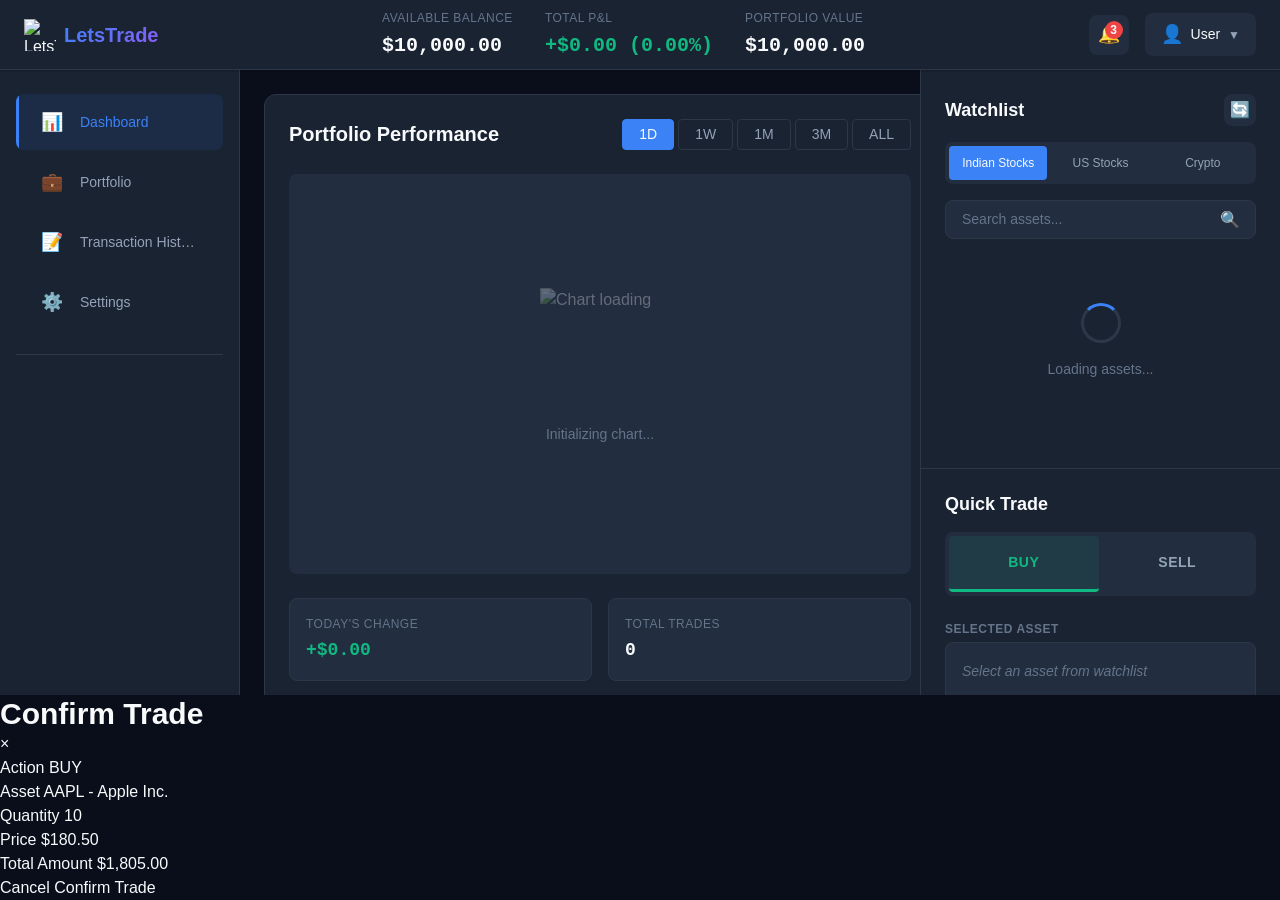
==== dashboard.html @ b72acf9b "Added initail files and their CSS" ====
<!DOCTYPE html>
<html lang="en">
<head>
    <meta charset="UTF-8">
    <meta name="viewport" content="width=device-width, initial-scale=1.0">
    <meta name="description" content="LetsTrade Dashboard - Manage your virtual portfolio, trade stocks and crypto, track real-time P&L">
    <meta name="author" content="LetsTrade Team">
    
    <title>Dashboard | LetsTrade - Paper Trading Simulator</title>
    
    <!-- CSS Stylesheets -->
    <link rel="stylesheet" href="css/reset.css">
    <link rel="stylesheet" href="css/variables.css">
    <link rel="stylesheet" href="css/global.css">
    <link rel="stylesheet" href="css/dashboard.css">
    <link rel="stylesheet" href="css/sidebar.css">
    <link rel="stylesheet" href="css/portfolio.css">
    <link rel="stylesheet" href="css/trading-panel.css">
    <link rel="stylesheet" href="css/charts.css">
    <link rel="stylesheet" href="css/asset-list.css">
    <link rel="stylesheet" href="css/modal.css">
    
    <!-- Favicon -->
    <link rel="icon" type="image/svg+xml" href="assets/images/logo.svg">
</head>
<body class="dashboard-page">

    <!-- Top Header -->
    <header class="dashboard-header">
        <div class="dashboard-header__container">
            <!-- Logo -->
            <div class="dashboard-header__logo">
                <img src="assets/images/logo.svg" alt="LetsTrade Logo" class="dashboard-header__logo-img">
                <span class="dashboard-header__logo-text">LetsTrade</span>
            </div>

            <!-- Balance & P&L Section -->
            <div class="dashboard-header__metrics">
                <div class="balance-display">
                    <span class="balance-display__label">Available Balance</span>
                    <span class="balance-display__value" id="available-balance" data-currency="USD">$10,000.00</span>
                </div>

                <div class="pnl-display">
                    <span class="pnl-display__label">Total P&L</span>
                    <span class="pnl-display__value pnl-display__value--positive" id="total-pnl" data-value="0">
                        +$0.00 (0.00%)
                    </span>
                </div>

                <div class="portfolio-display">
                    <span class="portfolio-display__label">Portfolio Value</span>
                    <span class="portfolio-display__value" id="portfolio-value">$10,000.00</span>
                </div>
            </div>

            <!-- User Actions -->
            <div class="dashboard-header__actions">
                <button class="dashboard-header__notification" id="notification-btn" aria-label="Notifications">
                    <span class="dashboard-header__notification-icon">🔔</span>
                    <span class="dashboard-header__notification-badge">3</span>
                </button>
                
                <div class="user-menu">
                    <button class="user-menu__trigger" id="user-menu-trigger">
                        <span class="user-menu__avatar">👤</span>
                        <span class="user-menu__name" id="username-display">User</span>
                        <span class="user-menu__arrow">▼</span>
                    </button>
                    <div class="user-menu__dropdown" id="user-menu-dropdown">
                        <a href="#" class="user-menu__item">Profile</a>
                        <a href="#" class="user-menu__item">Settings</a>
                        <a href="#" class="user-menu__item user-menu__item--logout" id="logout-btn">Logout</a>
                    </div>
                </div>
            </div>
        </div>
    </header>

    <!-- Dashboard Content Wrapper -->
    <div class="dashboard">

        <!-- Left Sidebar Navigation -->
        <aside class="sidebar">
            <nav class="sidebar__nav">
                <ul class="sidebar__menu">
                    <li class="sidebar__item">
                        <a href="#dashboard" class="sidebar__link sidebar__link--active" data-view="dashboard">
                            <span class="sidebar__icon">📊</span>
                            <span class="sidebar__text">Dashboard</span>
                        </a>
                    </li>
                    <li class="sidebar__item">
                        <a href="#portfolio" class="sidebar__link" data-view="portfolio">
                            <span class="sidebar__icon">💼</span>
                            <span class="sidebar__text">Portfolio</span>
                        </a>
                    </li>
                    <li class="sidebar__item">
                        <a href="#transactions" class="sidebar__link" data-view="transactions">
                            <span class="sidebar__icon">📝</span>
                            <span class="sidebar__text">Transaction History</span>
                        </a>
                    </li>
                    <li class="sidebar__item">
                        <a href="#settings" class="sidebar__link" data-view="settings">
                            <span class="sidebar__icon">⚙️</span>
                            <span class="sidebar__text">Settings</span>
                        </a>
                    </li>
                </ul>

                <div class="sidebar__divider"></div>

                <!-- Market Status Indicator -->
                <div class="market-status">
                    <span class="market-status__label">Market</span>
                    <div class="market-status__indicator">
                        <span class="market-status__dot market-status__dot--active"></span>
                        <span class="market-status__text">Simulation Active</span>
                    </div>
                </div>
            </nav>
        </aside>

        <!-- Main Central Area (Analytics & Holdings) -->
        <main class="dashboard__main">

            <!-- Portfolio Performance Section -->
            <section class="analytics">
                <div class="analytics__header">
                    <h2 class="analytics__title">Portfolio Performance</h2>
                    <div class="analytics__controls">
                        <button class="analytics__timeframe analytics__timeframe--active" data-timeframe="1D">1D</button>
                        <button class="analytics__timeframe" data-timeframe="1W">1W</button>
                        <button class="analytics__timeframe" data-timeframe="1M">1M</button>
                        <button class="analytics__timeframe" data-timeframe="3M">3M</button>
                        <button class="analytics__timeframe" data-timeframe="ALL">ALL</button>
                    </div>
                </div>

                <!-- Chart Container -->
                <div class="chart-container">
                    <canvas id="portfolio-chart" class="chart-container__canvas"></canvas>
                    <div class="chart-container__placeholder" id="chart-placeholder">
                        <img src="assets/images/chart-placeholder.png" alt="Chart loading" class="chart-container__placeholder-img">
                        <p class="chart-container__placeholder-text">Initializing chart...</p>
                    </div>
                </div>

                <!-- Quick Stats -->
                <div class="quick-stats">
                    <div class="stat-card">
                        <span class="stat-card__label">Today's Change</span>
                        <span class="stat-card__value stat-card__value--positive" id="today-change">+$0.00</span>
                    </div>
                    <div class="stat-card">
                        <span class="stat-card__label">Total Trades</span>
                        <span class="stat-card__value" id="total-trades">0</span>
                    </div>
                    <div class="stat-card">
                        <span class="stat-card__label">Winning Trades</span>
                        <span class="stat-card__value stat-card__value--success" id="winning-trades">0</span>
                    </div>
                    <div class="stat-card">
                        <span class="stat-card__label">Best Performer</span>
                        <span class="stat-card__value" id="best-performer">N/A</span>
                    </div>
                </div>
            </section>

            <!-- Holdings Section -->
            <section class="holdings">
                <div class="holdings__header">
                    <h2 class="holdings__title">Current Holdings</h2>
                    <div class="holdings__actions">
                        <button class="holdings__filter" id="filter-all">All</button>
                        <button class="holdings__filter" id="filter-stocks">Stocks</button>
                        <button class="holdings__filter" id="filter-crypto">Crypto</button>
                    </div>
                </div>

                <!-- Holdings Table -->
                <div class="holdings-table-wrapper">
                    <table class="holdings-table">
                        <thead class="holdings-table__head">
                            <tr class="holdings-table__row">
                                <th class="holdings-table__header" data-sort="asset">Asset</th>
                                <th class="holdings-table__header" data-sort="quantity">Quantity</th>
                                <th class="holdings-table__header" data-sort="avgPrice">Avg. Price</th>
                                <th class="holdings-table__header" data-sort="currentPrice">Current Price</th>
                                <th class="holdings-table__header" data-sort="value">Market Value</th>
                                <th class="holdings-table__header" data-sort="pnl">P&L</th>
                                <th class="holdings-table__header">Actions</th>
                            </tr>
                        </thead>
                        <tbody class="holdings-table__body" id="holdings-table-body">
                            <!-- Empty State -->
                            <tr class="holdings-table__empty" id="holdings-empty-state">
                                <td colspan="7" class="holdings-table__empty-cell">
                                    <div class="empty-state">
                                        <span class="empty-state__icon">📦</span>
                                        <h3 class="empty-state__title">No Holdings Yet</h3>
                                        <p class="empty-state__description">
                                            Start trading by selecting an asset from the watchlist and placing your first order.
                                        </p>
                                    </div>
                                </td>
                            </tr>
                            <!-- Dynamic rows will be populated by JavaScript -->
                        </tbody>
                    </table>
                </div>
            </section>

            <!-- Asset Allocation Chart -->
            <section class="allocation">
                <div class="allocation__header">
                    <h2 class="allocation__title">Asset Allocation</h2>
                </div>
                <div class="allocation__chart-container">
                    <canvas id="allocation-chart" class="allocation__canvas"></canvas>
                    <div class="allocation__legend" id="allocation-legend">
                        <!-- Legend will be populated by JavaScript -->
                    </div>
                </div>
            </section>

        </main>

        <!-- Right Sidebar (Trading Panel & Watchlist) -->
        <aside class="trading-sidebar">

            <!-- Watchlist Section -->
            <section class="watchlist">
                <div class="watchlist__header">
                    <h2 class="watchlist__title">Watchlist</h2>
                    <button class="watchlist__refresh" id="refresh-prices" aria-label="Refresh prices">
                        <span class="watchlist__refresh-icon">🔄</span>
                    </button>
                </div>

                <!-- Market Category Tabs -->
                <div class="watchlist__tabs">
                    <button class="watchlist__tab watchlist__tab--active" data-market="indian-stocks">
                        Indian Stocks
                    </button>
                    <button class="watchlist__tab" data-market="us-stocks">
                        US Stocks
                    </button>
                    <button class="watchlist__tab" data-market="crypto">
                        Crypto
                    </button>
                </div>

                <!-- Search Bar -->
                <div class="watchlist__search">
                    <input 
                        type="text" 
                        class="watchlist__search-input" 
                        id="asset-search" 
                        placeholder="Search assets..."
                        autocomplete="off"
                    >
                    <span class="watchlist__search-icon">🔍</span>
                </div>

                <!-- Asset List -->
                <div class="asset-list" id="asset-list">
                    <!-- Loading State -->
                    <div class="asset-list__loading" id="asset-loading">
                        <div class="loading-spinner"></div>
                        <p class="asset-list__loading-text">Loading assets...</p>
                    </div>

                    <!-- Asset items will be dynamically populated -->
                    <div class="asset-list__container" id="asset-list-container">
                        <!-- Example structure (will be generated by JS):
                        <article class="asset-card" data-symbol="AAPL" data-price="180.50">
                            <div class="asset-card__info">
                                <h3 class="asset-card__symbol">AAPL</h3>
                                <p class="asset-card__name">Apple Inc.</p>
                            </div>
                            <div class="asset-card__price">
                                <span class="asset-card__value">$180.50</span>
                                <span class="asset-card__change asset-card__change--positive">+2.5%</span>
                            </div>
                            <button class="asset-card__action">Trade</button>
                        </article>
                        -->
                    </div>
                </div>
            </section>

            <!-- Trading Panel -->
            <section class="trading-panel">
                <div class="trading-panel__header">
                    <h2 class="trading-panel__title">Quick Trade</h2>
                </div>

                <!-- Trade Type Selector -->
                <div class="trading-panel__tabs">
                    <button class="trading-panel__tab trading-panel__tab--active" data-action="buy">
                        Buy
                    </button>
                    <button class="trading-panel__tab" data-action="sell">
                        Sell
                    </button>
                </div>

                <!-- Trading Form -->
                <form class="trade-form" id="trade-form" novalidate>
                    
                    <!-- Selected Asset Display -->
                    <div class="trade-form__asset">
                        <label class="trade-form__label">Selected Asset</label>
                        <div class="selected-asset" id="selected-asset">
                            <span class="selected-asset__placeholder">Select an asset from watchlist</span>
                            <!-- Will be populated when asset is selected:
                            <div class="selected-asset__info">
                                <span class="selected-asset__symbol">AAPL</span>
                                <span class="selected-asset__name">Apple Inc.</span>
                                <span class="selected-asset__price">$180.50</span>
                            </div>
                            -->
                        </div>
                    </div>

                    <!-- Quantity Input -->
                    <div class="trade-form__group">
                        <label for="trade-quantity" class="trade-form__label">Quantity</label>
                        <div class="trade-form__input-group">
                            <button type="button" class="trade-form__btn-decrement" id="quantity-decrement">−</button>
                            <input 
                                type="number" 
                                id="trade-quantity" 
                                name="quantity"
                                class="trade-form__input" 
                                value="1"
                                min="0.001"
                                step="0.001"
                                required
                            >
                            <button type="button" class="trade-form__btn-increment" id="quantity-increment">+</button>
                        </div>
                        <span class="trade-form__error" id="quantity-error"></span>
                    </div>

                    <!-- Current Price Display -->
                    <div class="trade-form__info">
                        <span class="trade-form__info-label">Current Price</span>
                        <span class="trade-form__info-value" id="current-price-display">--</span>
                    </div>

                    <!-- Estimated Total Cost -->
                    <div class="trade-form__summary">
                        <div class="trade-form__summary-row">
                            <span class="trade-form__summary-label">Quantity</span>
                            <span class="trade-form__summary-value" id="summary-quantity">0</span>
                        </div>
                        <div class="trade-form__summary-row">
                            <span class="trade-form__summary-label">Price per Unit</span>
                            <span class="trade-form__summary-value" id="summary-price">$0.00</span>
                        </div>
                        <div class="trade-form__summary-divider"></div>
                        <div class="trade-form__summary-row trade-form__summary-row--total">
                            <span class="trade-form__summary-label">Estimated Total</span>
                            <span class="trade-form__summary-value trade-form__summary-value--highlight" id="estimated-total">$0.00</span>
                        </div>
                    </div>

                    <!-- Available Balance Info -->
                    <div class="trade-form__balance">
                        <span class="trade-form__balance-label">Available Balance</span>
                        <span class="trade-form__balance-value" id="trade-available-balance">$10,000.00</span>
                    </div>

                    <!-- Execute Button -->
                    <button type="submit" class="trade-form__submit trade-form__submit--buy" id="execute-trade-btn" disabled>
                        Execute Buy Order
                    </button>

                    <!-- Order Type Options (Future Enhancement) -->
                    <div class="trade-form__options">
                        <label class="trade-form__checkbox">
                            <input type="checkbox" name="marketOrder" class="trade-form__checkbox-input" checked disabled>
                            <span class="trade-form__checkbox-label">Market Order</span>
                        </label>
                    </div>

                </form>
            </section>

        </aside>

    </div>

    <!-- Trade Confirmation Modal -->
    <div class="modal" id="trade-confirmation-modal">
        <div class="modal__overlay" id="modal-overlay"></div>
        <div class="modal__container">
            <div class="modal__header">
                <h2 class="modal__title">Confirm Trade</h2>
                <button class="modal__close" id="modal-close" aria-label="Close modal">&times;</button>
            </div>
            <div class="modal__body">
                <div class="trade-confirmation">
                    <div class="trade-confirmation__row">
                        <span class="trade-confirmation__label">Action</span>
                        <span class="trade-confirmation__value trade-confirmation__value--action" id="confirm-action">BUY</span>
                    </div>
                    <div class="trade-confirmation__row">
                        <span class="trade-confirmation__label">Asset</span>
                        <span class="trade-confirmation__value" id="confirm-asset">AAPL - Apple Inc.</span>
                    </div>
                    <div class="trade-confirmation__row">
                        <span class="trade-confirmation__label">Quantity</span>
                        <span class="trade-confirmation__value" id="confirm-quantity">10</span>
                    </div>
                    <div class="trade-confirmation__row">
                        <span class="trade-confirmation__label">Price</span>
                        <span class="trade-confirmation__value" id="confirm-price">$180.50</span>
                    </div>
                    <div class="trade-confirmation__divider"></div>
                    <div class="trade-confirmation__row trade-confirmation__row--total">
                        <span class="trade-confirmation__label">Total Amount</span>
                        <span class="trade-confirmation__value trade-confirmation__value--highlight" id="confirm-total">$1,805.00</span>
                    </div>
                </div>
            </div>
            <div class="modal__footer">
                <button class="modal__btn modal__btn--secondary" id="cancel-trade">Cancel</button>
                <button class="modal__btn modal__btn--primary" id="confirm-trade">Confirm Trade</button>
            </div>
        </div>
    </div>

    <!-- Notification Toast Container -->
    <div class="notification-container" id="notification-container">
        <!-- Notifications will be dynamically inserted here -->
    </div>

    <!-- Chart.js Library -->
    <script src="https://cdn.jsdelivr.net/npm/chart.js@4.4.0/dist/chart.umd.min.js"></script>

    <!-- JavaScript Modules -->
    <script type="module" src="js/config.js"></script>
    <script type="module" src="js/main.js"></script>
    
    <!-- Data Layer -->
    <script type="module" src="js/data/indian-stocks.js"></script>
    <script type="module" src="js/data/us-stocks.js"></script>
    <script type="module" src="js/data/cryptocurrencies.js"></script>
    <script type="module" src="js/data/currency-rates.js"></script>
    
    <!-- Services -->
    <script type="module" src="js/services/market-simulator.js"></script>
    <script type="module" src="js/services/portfolio-service.js"></script>
    <script type="module" src="js/services/trade-executor.js"></script>
    <script type="module" src="js/services/pnl-calculator.js"></script>
    
    <!-- UI Components -->
    <script type="module" src="js/ui/dashboard-controller.js"></script>
    <script type="module" src="js/ui/asset-renderer.js"></script>
    <script type="module" src="js/ui/portfolio-display.js"></script>
    <script type="module" src="js/ui/trading-form.js"></script>
    <script type="module" src="js/ui/modal-handler.js"></script>
    <script type="module" src="js/ui/notification.js"></script>
    
    <!-- Charts -->
    <script type="module" src="js/charts/portfolio-chart.js"></script>
    <script type="module" src="js/charts/allocation-chart.js"></script>
    <script type="module" src="js/charts/price-chart.js"></script>
    
    <!-- Utils -->
    <script type="module" src="js/utils/formatters.js"></script>
    <script type="module" src="js/utils/validators.js"></script>
    <script type="module" src="js/utils/date-utils.js"></script>
    <script type="module" src="js/utils/storage.js"></script>
    
    <!-- Auth (for session check) -->
    <script type="module" src="js/auth/session.js"></script>

</body>
</html>
---- css/variables.css ----
/* ==========================================================================
   CSS Variables - Midnight Dark Mode Design System
   ========================================================================== */

:root {
    /* ===== Color System - Midnight Dark Mode ===== */
    
    /* Background Colors - Deep Dark Blues/Grays */
    --color-bg-primary: #0a0e1a;           /* Main background - Deep midnight blue */
    --color-bg-secondary: #111827;         /* Secondary background - Dark slate */
    --color-bg-tertiary: #1a202e;          /* Tertiary background - Lighter slate */
    
    /* Surface Colors - Cards & Containers */
    --color-surface-primary: #1a2332;      /* Primary surface - Elevated containers */
    --color-surface-secondary: #222d3f;    /* Secondary surface - Nested cards */
    --color-surface-hover: #2a3647;        /* Hover state for surfaces */
    --color-surface-active: #323e52;       /* Active/Selected state */
    
    /* Border & Divider Colors */
    --color-border-primary: #2d3748;       /* Primary borders */
    --color-border-secondary: #374151;     /* Secondary borders */
    --color-border-focus: #4a5568;         /* Focus state borders */
    --color-divider: rgba(71, 85, 105, 0.3); /* Subtle dividers */
    
    /* Text Colors - High Contrast */
    --color-text-primary: #f8fafc;         /* Primary text - Almost white */
    --color-text-secondary: #cbd5e1;       /* Secondary text - Light gray */
    --color-text-tertiary: #94a3b8;        /* Tertiary text - Medium gray */
    --color-text-muted: #64748b;           /* Muted text - Darker gray */
    --color-text-disabled: #475569;        /* Disabled text */
    
    /* Trading Semantic Colors */
    --color-profit-green: #10b981;         /* Profit/Positive - Emerald green */
    --color-profit-green-dark: #059669;    /* Dark profit green */
    --color-profit-green-light: #34d399;   /* Light profit green */
    --color-profit-bg: rgba(16, 185, 129, 0.1); /* Profit background tint */
    
    --color-loss-red: #ef4444;             /* Loss/Negative - Red */
    --color-loss-red-dark: #dc2626;        /* Dark loss red */
    --color-loss-red-light: #f87171;       /* Light loss red */
    --color-loss-bg: rgba(239, 68, 68, 0.1); /* Loss background tint */
    
    /* Primary Accent Colors */
    --color-primary: #3b82f6;              /* Primary brand color - Blue */
    --color-primary-dark: #2563eb;         /* Dark primary */
    --color-primary-light: #60a5fa;        /* Light primary */
    --color-primary-bg: rgba(59, 130, 246, 0.1); /* Primary background tint */
    
    /* Secondary Accent Colors */
    --color-secondary: #8b5cf6;            /* Secondary accent - Purple */
    --color-secondary-dark: #7c3aed;       /* Dark secondary */
    --color-secondary-light: #a78bfa;      /* Light secondary */
    
    /* Warning & Info Colors */
    --color-warning: #f59e0b;              /* Warning - Amber */
    --color-warning-dark: #d97706;         /* Dark warning */
    --color-warning-bg: rgba(245, 158, 11, 0.1); /* Warning background */
    
    --color-info: #06b6d4;                 /* Info - Cyan */
    --color-info-dark: #0891b2;            /* Dark info */
    --color-info-bg: rgba(6, 182, 212, 0.1); /* Info background */
    
    /* Success & Error for UI Feedback */
    --color-success: var(--color-profit-green);
    --color-error: var(--color-loss-red);
    
    /* Chart Colors */
    --color-chart-line: #3b82f6;           /* Primary chart line */
    --color-chart-grid: rgba(71, 85, 105, 0.2); /* Chart grid lines */
    --color-chart-axis: #64748b;           /* Chart axis labels */
    
    /* Overlay & Shadow Colors */
    --color-overlay: rgba(10, 14, 26, 0.8); /* Modal overlay */
    --color-shadow-sm: rgba(0, 0, 0, 0.2);  /* Small shadow */
    --color-shadow-md: rgba(0, 0, 0, 0.3);  /* Medium shadow */
    --color-shadow-lg: rgba(0, 0, 0, 0.5);  /* Large shadow */
    
    
    /* ===== Spacing System ===== */
    --space-xs: 0.25rem;      /* 4px */
    --space-sm: 0.5rem;       /* 8px */
    --space-md: 1rem;         /* 16px */
    --space-lg: 1.5rem;       /* 24px */
    --space-xl: 2rem;         /* 32px */
    --space-2xl: 3rem;        /* 48px */
    --space-3xl: 4rem;        /* 64px */
    --space-4xl: 6rem;        /* 96px */
    
    
    /* ===== Border Radius System ===== */
    --radius-sm: 0.25rem;     /* 4px - Small elements */
    --radius-md: 0.5rem;      /* 8px - Standard cards */
    --radius-lg: 0.75rem;     /* 12px - Large cards */
    --radius-xl: 1rem;        /* 16px - Extra large */
    --radius-full: 9999px;    /* Fully rounded */
    
    
    /* ===== Typography System ===== */
    
    /* Font Families */
    --font-primary: 'Inter', -apple-system, BlinkMacSystemFont, 'Segoe UI', 
                    'Roboto', 'Oxygen', 'Ubuntu', 'Cantarell', 'Fira Sans', 
                    'Droid Sans', 'Helvetica Neue', sans-serif;
    --font-mono: 'Fira Code', 'Consolas', 'Monaco', 'Courier New', monospace;
    
    /* Font Sizes */
    --font-size-xs: 0.75rem;      /* 12px */
    --font-size-sm: 0.875rem;     /* 14px */
    --font-size-base: 1rem;       /* 16px */
    --font-size-lg: 1.125rem;     /* 18px */
    --font-size-xl: 1.25rem;      /* 20px */
    --font-size-2xl: 1.5rem;      /* 24px */
    --font-size-3xl: 1.875rem;    /* 30px */
    --font-size-4xl: 2.25rem;     /* 36px */
    --font-size-5xl: 3rem;        /* 48px */
    
    /* Font Weights */
    --font-weight-normal: 400;
    --font-weight-medium: 500;
    --font-weight-semibold: 600;
    --font-weight-bold: 700;
    --font-weight-extrabold: 800;
    
    /* Line Heights */
    --line-height-tight: 1.25;
    --line-height-normal: 1.5;
    --line-height-relaxed: 1.75;
    --line-height-loose: 2;
    
    
    /* ===== Shadow System ===== */
    --shadow-sm: 0 1px 2px 0 var(--color-shadow-sm);
    --shadow-md: 0 4px 6px -1px var(--color-shadow-md), 
                 0 2px 4px -1px var(--color-shadow-sm);
    --shadow-lg: 0 10px 15px -3px var(--color-shadow-md), 
                 0 4px 6px -2px var(--color-shadow-sm);
    --shadow-xl: 0 20px 25px -5px var(--color-shadow-lg), 
                 0 10px 10px -5px var(--color-shadow-sm);
    
    
    /* ===== Transition System ===== */
    --transition-fast: 150ms ease-in-out;
    --transition-base: 200ms ease-in-out;
    --transition-slow: 300ms ease-in-out;
    
    
    /* ===== Z-Index Scale ===== */
    --z-dropdown: 1000;
    --z-sticky: 1020;
    --z-fixed: 1030;
    --z-modal-backdrop: 1040;
    --z-modal: 1050;
    --z-popover: 1060;
    --z-tooltip: 1070;
    
    
    /* ===== Layout Dimensions ===== */
    --header-height: 70px;
    --sidebar-width: 240px;
    --trading-sidebar-width: 360px;
    --container-max-width: 1400px;
    
    
    /* ===== Component-Specific Variables ===== */
    
    /* Buttons */
    --btn-height-sm: 32px;
    --btn-height-md: 40px;
    --btn-height-lg: 48px;
    --btn-padding-x: 1.5rem;
    --btn-padding-y: 0.625rem;
    
    /* Inputs */
    --input-height: 42px;
    --input-padding-x: 1rem;
    --input-padding-y: 0.625rem;
    --input-border-width: 1px;
    
    /* Cards */
    --card-padding: var(--space-lg);
    --card-border-width: 1px;
    
    /* Scrollbar */
    --scrollbar-width: 8px;
    --scrollbar-track: var(--color-bg-secondary);
    --scrollbar-thumb: var(--color-border-primary);
    --scrollbar-thumb-hover: var(--color-border-secondary);
}
---- css/global.css ----
/* ==========================================================================
   Global Styles - Base Application Styles
   ========================================================================== */

/* Apply global design system to body */
body {
    font-family: var(--font-primary);
    font-size: var(--font-size-base);
    font-weight: var(--font-weight-normal);
    line-height: var(--line-height-normal);
    color: var(--color-text-primary);
    background-color: var(--color-bg-primary);
    min-height: 100vh;
    overflow-x: hidden;
}

/* Typography Hierarchy */
h1, h2, h3, h4, h5, h6 {
    color: var(--color-text-primary);
    font-weight: var(--font-weight-semibold);
    line-height: var(--line-height-tight);
}

h1 {
    font-size: var(--font-size-4xl);
}

h2 {
    font-size: var(--font-size-3xl);
}

h3 {
    font-size: var(--font-size-2xl);
}

h4 {
    font-size: var(--font-size-xl);
}

h5 {
    font-size: var(--font-size-lg);
}

h6 {
    font-size: var(--font-size-base);
}

/* Paragraph styles */
p {
    color: var(--color-text-secondary);
    margin-bottom: var(--space-md);
}

/* Link styles */
a {
    color: var(--color-primary);
    transition: color var(--transition-fast);
}

a:hover {
    color: var(--color-primary-light);
}

a:active {
    color: var(--color-primary-dark);
}

/* Strong and emphasis */
strong {
    font-weight: var(--font-weight-bold);
    color: var(--color-text-primary);
}

em {
    font-style: italic;
}

/* Code and monospace */
code,
pre {
    font-family: var(--font-mono);
    font-size: var(--font-size-sm);
    background-color: var(--color-surface-primary);
    padding: var(--space-xs) var(--space-sm);
    border-radius: var(--radius-sm);
}

pre {
    padding: var(--space-md);
    overflow-x: auto;
}


/* ==========================================================================
   Custom Scrollbar Styling - Sleek Dark Trading Terminal
   ========================================================================== */

/* Webkit browsers (Chrome, Safari, Edge) */
::-webkit-scrollbar {
    width: var(--scrollbar-width);
    height: var(--scrollbar-width);
}

::-webkit-scrollbar-track {
    background: var(--scrollbar-track);
}

::-webkit-scrollbar-thumb {
    background: var(--scrollbar-thumb);
    border-radius: var(--radius-sm);
    transition: background var(--transition-fast);
}

::-webkit-scrollbar-thumb:hover {
    background: var(--scrollbar-thumb-hover);
}

::-webkit-scrollbar-thumb:active {
    background: var(--color-border-focus);
}

/* Firefox */
* {
    scrollbar-width: thin;
    scrollbar-color: var(--scrollbar-thumb) var(--scrollbar-track);
}


/* ==========================================================================
   Utility Classes
   ========================================================================== */

/* Text Color Utilities */
.text-positive,
.text-profit,
.text-green {
    color: var(--color-profit-green) !important;
}

.text-negative,
.text-loss,
.text-red {
    color: var(--color-loss-red) !important;
}

.text-primary {
    color: var(--color-text-primary) !important;
}

.text-secondary {
    color: var(--color-text-secondary) !important;
}

.text-tertiary {
    color: var(--color-text-tertiary) !important;
}

.text-muted {
    color: var(--color-text-muted) !important;
}

.text-accent {
    color: var(--color-primary) !important;
}

.text-warning {
    color: var(--color-warning) !important;
}

.text-info {
    color: var(--color-info) !important;
}

/* Background Color Utilities */
.bg-profit {
    background-color: var(--color-profit-bg) !important;
}

.bg-loss {
    background-color: var(--color-loss-bg) !important;
}

.bg-primary {
    background-color: var(--color-bg-primary) !important;
}

.bg-secondary {
    background-color: var(--color-bg-secondary) !important;
}

.bg-surface {
    background-color: var(--color-surface-primary) !important;
}

/* Text Alignment */
.text-left {
    text-align: left !important;
}

.text-center {
    text-align: center !important;
}

.text-right {
    text-align: right !important;
}

/* Font Weight Utilities */
.font-normal {
    font-weight: var(--font-weight-normal) !important;
}

.font-medium {
    font-weight: var(--font-weight-medium) !important;
}

.font-semibold {
    font-weight: var(--font-weight-semibold) !important;
}

.font-bold {
    font-weight: var(--font-weight-bold) !important;
}

/* Font Size Utilities */
.text-xs {
    font-size: var(--font-size-xs) !important;
}

.text-sm {
    font-size: var(--font-size-sm) !important;
}

.text-base {
    font-size: var(--font-size-base) !important;
}

.text-lg {
    font-size: var(--font-size-lg) !important;
}

.text-xl {
    font-size: var(--font-size-xl) !important;
}

.text-2xl {
    font-size: var(--font-size-2xl) !important;
}

/* Spacing Utilities */
.m-0 { margin: 0 !important; }
.mt-0 { margin-top: 0 !important; }
.mr-0 { margin-right: 0 !important; }
.mb-0 { margin-bottom: 0 !important; }
.ml-0 { margin-left: 0 !important; }

.m-1 { margin: var(--space-xs) !important; }
.mt-1 { margin-top: var(--space-xs) !important; }
.mr-1 { margin-right: var(--space-xs) !important; }
.mb-1 { margin-bottom: var(--space-xs) !important; }
.ml-1 { margin-left: var(--space-xs) !important; }

.m-2 { margin: var(--space-sm) !important; }
.mt-2 { margin-top: var(--space-sm) !important; }
.mr-2 { margin-right: var(--space-sm) !important; }
.mb-2 { margin-bottom: var(--space-sm) !important; }
.ml-2 { margin-left: var(--space-sm) !important; }

.m-3 { margin: var(--space-md) !important; }
.mt-3 { margin-top: var(--space-md) !important; }
.mr-3 { margin-right: var(--space-md) !important; }
.mb-3 { margin-bottom: var(--space-md) !important; }
.ml-3 { margin-left: var(--space-md) !important; }

.m-4 { margin: var(--space-lg) !important; }
.mt-4 { margin-top: var(--space-lg) !important; }
.mr-4 { margin-right: var(--space-lg) !important; }
.mb-4 { margin-bottom: var(--space-lg) !important; }
.ml-4 { margin-left: var(--space-lg) !important; }

.p-0 { padding: 0 !important; }
.pt-0 { padding-top: 0 !important; }
.pr-0 { padding-right: 0 !important; }
.pb-0 { padding-bottom: 0 !important; }
.pl-0 { padding-left: 0 !important; }

.p-1 { padding: var(--space-xs) !important; }
.pt-1 { padding-top: var(--space-xs) !important; }
.pr-1 { padding-right: var(--space-xs) !important; }
.pb-1 { padding-bottom: var(--space-xs) !important; }
.pl-1 { padding-left: var(--space-xs) !important; }

.p-2 { padding: var(--space-sm) !important; }
.pt-2 { padding-top: var(--space-sm) !important; }
.pr-2 { padding-right: var(--space-sm) !important; }
.pb-2 { padding-bottom: var(--space-sm) !important; }
.pl-2 { padding-left: var(--space-sm) !important; }

.p-3 { padding: var(--space-md) !important; }
.pt-3 { padding-top: var(--space-md) !important; }
.pr-3 { padding-right: var(--space-md) !important; }
.pb-3 { padding-bottom: var(--space-md) !important; }
.pl-3 { padding-left: var(--space-md) !important; }

.p-4 { padding: var(--space-lg) !important; }
.pt-4 { padding-top: var(--space-lg) !important; }
.pr-4 { padding-right: var(--space-lg) !important; }
.pb-4 { padding-bottom: var(--space-lg) !important; }
.pl-4 { padding-left: var(--space-lg) !important; }

/* Display Utilities */
.d-none {
    display: none !important;
}

.d-block {
    display: block !important;
}

.d-inline {
    display: inline !important;
}

.d-inline-block {
    display: inline-block !important;
}

.d-flex {
    display: flex !important;
}

.d-grid {
    display: grid !important;
}

/* Flexbox Utilities */
.flex-row {
    flex-direction: row !important;
}

.flex-column {
    flex-direction: column !important;
}

.justify-start {
    justify-content: flex-start !important;
}

.justify-center {
    justify-content: center !important;
}

.justify-end {
    justify-content: flex-end !important;
}

.justify-between {
    justify-content: space-between !important;
}

.align-start {
    align-items: flex-start !important;
}

.align-center {
    align-items: center !important;
}

.align-end {
    align-items: flex-end !important;
}

.flex-wrap {
    flex-wrap: wrap !important;
}

.flex-nowrap {
    flex-wrap: nowrap !important;
}

.gap-1 {
    gap: var(--space-xs) !important;
}

.gap-2 {
    gap: var(--space-sm) !important;
}

.gap-3 {
    gap: var(--space-md) !important;
}

.gap-4 {
    gap: var(--space-lg) !important;
}

/* Visibility Utilities */
.hidden {
    display: none !important;
}

.visible {
    visibility: visible !important;
}

.invisible {
    visibility: hidden !important;
}

.opacity-0 {
    opacity: 0 !important;
}

.opacity-50 {
    opacity: 0.5 !important;
}

.opacity-100 {
    opacity: 1 !important;
}

/* Border Utilities */
.border {
    border: 1px solid var(--color-border-primary) !important;
}

.border-top {
    border-top: 1px solid var(--color-border-primary) !important;
}

.border-bottom {
    border-bottom: 1px solid var(--color-border-primary) !important;
}

.border-left {
    border-left: 1px solid var(--color-border-primary) !important;
}

.border-right {
    border-right: 1px solid var(--color-border-primary) !important;
}

.rounded-sm {
    border-radius: var(--radius-sm) !important;
}

.rounded {
    border-radius: var(--radius-md) !important;
}

.rounded-lg {
    border-radius: var(--radius-lg) !important;
}

.rounded-full {
    border-radius: var(--radius-full) !important;
}

/* Shadow Utilities */
.shadow-sm {
    box-shadow: var(--shadow-sm) !important;
}

.shadow {
    box-shadow: var(--shadow-md) !important;
}

.shadow-lg {
    box-shadow: var(--shadow-lg) !important;
}

.shadow-xl {
    box-shadow: var(--shadow-xl) !important;
}

/* Overflow Utilities */
.overflow-hidden {
    overflow: hidden !important;
}

.overflow-auto {
    overflow: auto !important;
}

.overflow-scroll {
    overflow: scroll !important;
}

.overflow-x-auto {
    overflow-x: auto !important;
}

.overflow-y-auto {
    overflow-y: auto !important;
}

/* Cursor Utilities */
.cursor-pointer {
    cursor: pointer !important;
}

.cursor-not-allowed {
    cursor: not-allowed !important;
}

.cursor-default {
    cursor: default !important;
}

/* User Select Utilities */
.select-none {
    user-select: none !important;
}

.select-text {
    user-select: text !important;
}

.select-all {
    user-select: all !important;
}

/* Transition Utilities */
.transition-fast {
    transition: all var(--transition-fast) !important;
}

.transition {
    transition: all var(--transition-base) !important;
}

.transition-slow {
    transition: all var(--transition-slow) !important;
}

/* Width & Height Utilities */
.w-full {
    width: 100% !important;
}

.h-full {
    height: 100% !important;
}

.w-auto {
    width: auto !important;
}

.h-auto {
    height: auto !important;
}

/* Position Utilities */
.relative {
    position: relative !important;
}

.absolute {
    position: absolute !important;
}

.fixed {
    position: fixed !important;
}

.sticky {
    position: sticky !important;
}


/* ==========================================================================
   Loading Spinner
   ========================================================================== */

.loading-spinner {
    width: 40px;
    height: 40px;
    border: 3px solid var(--color-border-primary);
    border-top-color: var(--color-primary);
    border-radius: var(--radius-full);
    animation: spin 0.8s linear infinite;
}

@keyframes spin {
    to { transform: rotate(360deg); }
}


/* ==========================================================================
   Selection
   ========================================================================== */

::selection {
    background-color: var(--color-primary);
    color: var(--color-text-primary);
}

::-moz-selection {
    background-color: var(--color-primary);
    color: var(--color-text-primary);
}
---- css/dashboard.css ----
/* ==========================================================================
   Dashboard Layout - App Shell Structure
   ========================================================================== */

/* Dashboard Page Container */
.dashboard-page {
    display: flex;
    flex-direction: column;
    height: 100vh;
    overflow: hidden;
}


/* ==========================================================================
   Dashboard Header - Fixed Top Bar
   ========================================================================== */

.dashboard-header {
    position: fixed;
    top: 0;
    left: 0;
    right: 0;
    height: var(--header-height);
    background-color: var(--color-surface-primary);
    border-bottom: 1px solid var(--color-border-primary);
    z-index: var(--z-fixed);
    box-shadow: var(--shadow-sm);
}

.dashboard-header__container {
    display: flex;
    align-items: center;
    justify-content: space-between;
    height: 100%;
    padding: 0 var(--space-lg);
    gap: var(--space-xl);
}

/* Header Logo */
.dashboard-header__logo {
    display: flex;
    align-items: center;
    gap: var(--space-sm);
    flex-shrink: 0;
}

.dashboard-header__logo-img {
    width: 32px;
    height: 32px;
}

.dashboard-header__logo-text {
    font-size: var(--font-size-xl);
    font-weight: var(--font-weight-bold);
    color: var(--color-text-primary);
    background: linear-gradient(135deg, var(--color-primary), var(--color-secondary));
    -webkit-background-clip: text;
    -webkit-text-fill-color: transparent;
    background-clip: text;
}

/* Header Metrics (Balance & P&L) */
.dashboard-header__metrics {
    display: flex;
    align-items: center;
    gap: var(--space-xl);
    flex: 1;
    justify-content: center;
}

.balance-display,
.pnl-display,
.portfolio-display {
    display: flex;
    flex-direction: column;
    gap: var(--space-xs);
}

.balance-display__label,
.pnl-display__label,
.portfolio-display__label {
    font-size: var(--font-size-xs);
    font-weight: var(--font-weight-medium);
    color: var(--color-text-muted);
    text-transform: uppercase;
    letter-spacing: 0.5px;
}

.balance-display__value,
.portfolio-display__value {
    font-size: var(--font-size-xl);
    font-weight: var(--font-weight-bold);
    color: var(--color-text-primary);
    font-family: var(--font-mono);
}

.pnl-display__value {
    font-size: var(--font-size-xl);
    font-weight: var(--font-weight-bold);
    font-family: var(--font-mono);
}

.pnl-display__value--positive {
    color: var(--color-profit-green);
}

.pnl-display__value--negative {
    color: var(--color-loss-red);
}

/* Header Actions */
.dashboard-header__actions {
    display: flex;
    align-items: center;
    gap: var(--space-md);
    flex-shrink: 0;
}

.dashboard-header__notification {
    position: relative;
    display: flex;
    align-items: center;
    justify-content: center;
    width: 40px;
    height: 40px;
    border-radius: var(--radius-md);
    background-color: var(--color-surface-secondary);
    transition: background-color var(--transition-fast);
}

.dashboard-header__notification:hover {
    background-color: var(--color-surface-hover);
}

.dashboard-header__notification-icon {
    font-size: var(--font-size-lg);
}

.dashboard-header__notification-badge {
    position: absolute;
    top: 6px;
    right: 6px;
    display: flex;
    align-items: center;
    justify-content: center;
    min-width: 18px;
    height: 18px;
    padding: 0 4px;
    background-color: var(--color-loss-red);
    color: var(--color-text-primary);
    font-size: var(--font-size-xs);
    font-weight: var(--font-weight-bold);
    border-radius: var(--radius-full);
}

/* User Menu */
.user-menu {
    position: relative;
}

.user-menu__trigger {
    display: flex;
    align-items: center;
    gap: var(--space-sm);
    padding: var(--space-sm) var(--space-md);
    border-radius: var(--radius-md);
    background-color: var(--color-surface-secondary);
    transition: background-color var(--transition-fast);
}

.user-menu__trigger:hover {
    background-color: var(--color-surface-hover);
}

.user-menu__avatar {
    font-size: var(--font-size-lg);
}

.user-menu__name {
    font-size: var(--font-size-sm);
    font-weight: var(--font-weight-medium);
    color: var(--color-text-primary);
}

.user-menu__arrow {
    font-size: var(--font-size-xs);
    color: var(--color-text-tertiary);
    transition: transform var(--transition-fast);
}

.user-menu__trigger:hover .user-menu__arrow {
    transform: translateY(2px);
}

.user-menu__dropdown {
    position: absolute;
    top: calc(100% + var(--space-sm));
    right: 0;
    min-width: 180px;
    background-color: var(--color-surface-secondary);
    border: 1px solid var(--color-border-primary);
    border-radius: var(--radius-md);
    box-shadow: var(--shadow-lg);
    display: none;
    flex-direction: column;
    overflow: hidden;
    z-index: var(--z-dropdown);
}

.user-menu__dropdown.active {
    display: flex;
}

.user-menu__item {
    padding: var(--space-sm) var(--space-md);
    font-size: var(--font-size-sm);
    color: var(--color-text-secondary);
    transition: all var(--transition-fast);
    border-bottom: 1px solid var(--color-border-primary);
}

.user-menu__item:last-child {
    border-bottom: none;
}

.user-menu__item:hover {
    background-color: var(--color-surface-hover);
    color: var(--color-text-primary);
}

.user-menu__item--logout {
    color: var(--color-loss-red);
}

.user-menu__item--logout:hover {
    background-color: var(--color-loss-bg);
}


/* ==========================================================================
   Dashboard Main Layout - Grid Structure
   ========================================================================== */

.dashboard {
    display: grid;
    grid-template-columns: var(--sidebar-width) 1fr var(--trading-sidebar-width);
    grid-template-rows: 1fr;
    height: calc(100vh - var(--header-height));
    margin-top: var(--header-height);
    overflow: hidden;
}


/* ==========================================================================
   Main Content Area - Scrollable Center Section
   ========================================================================== */

.dashboard__main {
    grid-column: 2;
    display: flex;
    flex-direction: column;
    gap: var(--space-lg);
    padding: var(--space-lg);
    overflow-y: auto;
    background-color: var(--color-bg-primary);
}


/* ==========================================================================
   Analytics Section - Portfolio Performance
   ========================================================================== */

.analytics {
    background-color: var(--color-surface-primary);
    border: 1px solid var(--color-border-primary);
    border-radius: var(--radius-lg);
    padding: var(--space-lg);
}

.analytics__header {
    display: flex;
    align-items: center;
    justify-content: space-between;
    margin-bottom: var(--space-lg);
}

.analytics__title {
    font-size: var(--font-size-xl);
    font-weight: var(--font-weight-semibold);
    color: var(--color-text-primary);
}

.analytics__controls {
    display: flex;
    gap: var(--space-xs);
}

.analytics__timeframe {
    padding: var(--space-xs) var(--space-md);
    font-size: var(--font-size-sm);
    font-weight: var(--font-weight-medium);
    color: var(--color-text-tertiary);
    background-color: transparent;
    border: 1px solid var(--color-border-primary);
    border-radius: var(--radius-sm);
    transition: all var(--transition-fast);
}

.analytics__timeframe:hover {
    background-color: var(--color-surface-hover);
    color: var(--color-text-secondary);
}

.analytics__timeframe--active {
    background-color: var(--color-primary);
    color: var(--color-text-primary);
    border-color: var(--color-primary);
}

/* Chart Container */
.chart-container {
    position: relative;
    width: 100%;
    height: 400px;
    margin-bottom: var(--space-lg);
}

.chart-container__canvas {
    width: 100%;
    height: 100%;
}

.chart-container__placeholder {
    position: absolute;
    top: 0;
    left: 0;
    width: 100%;
    height: 100%;
    display: flex;
    flex-direction: column;
    align-items: center;
    justify-content: center;
    gap: var(--space-md);
    background-color: var(--color-surface-secondary);
    border-radius: var(--radius-md);
}

.chart-container__placeholder-img {
    width: 120px;
    height: 120px;
    opacity: 0.3;
}

.chart-container__placeholder-text {
    font-size: var(--font-size-sm);
    color: var(--color-text-muted);
}

/* Quick Stats */
.quick-stats {
    display: grid;
    grid-template-columns: repeat(auto-fit, minmax(200px, 1fr));
    gap: var(--space-md);
}

.stat-card {
    display: flex;
    flex-direction: column;
    gap: var(--space-xs);
    padding: var(--space-md);
    background-color: var(--color-surface-secondary);
    border: 1px solid var(--color-border-primary);
    border-radius: var(--radius-md);
}

.stat-card__label {
    font-size: var(--font-size-xs);
    font-weight: var(--font-weight-medium);
    color: var(--color-text-muted);
    text-transform: uppercase;
    letter-spacing: 0.5px;
}

.stat-card__value {
    font-size: var(--font-size-lg);
    font-weight: var(--font-weight-bold);
    color: var(--color-text-primary);
    font-family: var(--font-mono);
}

.stat-card__value--positive {
    color: var(--color-profit-green);
}

.stat-card__value--negative {
    color: var(--color-loss-red);
}

.stat-card__value--success {
    color: var(--color-success);
}


/* ==========================================================================
   Holdings Section
   ========================================================================== */

.holdings {
    background-color: var(--color-surface-primary);
    border: 1px solid var(--color-border-primary);
    border-radius: var(--radius-lg);
    padding: var(--space-lg);
}

.holdings__header {
    display: flex;
    align-items: center;
    justify-content: space-between;
    margin-bottom: var(--space-lg);
}

.holdings__title {
    font-size: var(--font-size-xl);
    font-weight: var(--font-weight-semibold);
    color: var(--color-text-primary);
}

.holdings__actions {
    display: flex;
    gap: var(--space-xs);
}

.holdings__filter {
    padding: var(--space-xs) var(--space-md);
    font-size: var(--font-size-sm);
    font-weight: var(--font-weight-medium);
    color: var(--color-text-tertiary);
    background-color: transparent;
    border: 1px solid var(--color-border-primary);
    border-radius: var(--radius-sm);
    transition: all var(--transition-fast);
}

.holdings__filter:hover {
    background-color: var(--color-surface-hover);
    color: var(--color-text-secondary);
}

.holdings__filter.active {
    background-color: var(--color-primary);
    color: var(--color-text-primary);
    border-color: var(--color-primary);
}

/* Holdings Table */
.holdings-table-wrapper {
    overflow-x: auto;
}

.holdings-table {
    width: 100%;
    border-collapse: collapse;
}

.holdings-table__head {
    background-color: var(--color-surface-secondary);
}

.holdings-table__header {
    padding: var(--space-sm) var(--space-md);
    font-size: var(--font-size-xs);
    font-weight: var(--font-weight-semibold);
    color: var(--color-text-muted);
    text-align: left;
    text-transform: uppercase;
    letter-spacing: 0.5px;
    cursor: pointer;
    transition: color var(--transition-fast);
}

.holdings-table__header:hover {
    color: var(--color-text-secondary);
}

.holdings-table__body .holdings-table__row {
    border-bottom: 1px solid var(--color-border-primary);
    transition: background-color var(--transition-fast);
}

.holdings-table__body .holdings-table__row:hover {
    background-color: var(--color-surface-hover);
}

.holdings-table__body td {
    padding: var(--space-md);
    font-size: var(--font-size-sm);
    color: var(--color-text-secondary);
}

.holdings-table__empty {
    height: 300px;
}

.holdings-table__empty-cell {
    text-align: center;
}

/* Empty State */
.empty-state {
    display: flex;
    flex-direction: column;
    align-items: center;
    gap: var(--space-sm);
    padding: var(--space-2xl) var(--space-lg);
}

.empty-state__icon {
    font-size: var(--font-size-5xl);
    opacity: 0.3;
}

.empty-state__title {
    font-size: var(--font-size-lg);
    font-weight: var(--font-weight-semibold);
    color: var(--color-text-primary);
}

.empty-state__description {
    font-size: var(--font-size-sm);
    color: var(--color-text-muted);
    text-align: center;
    max-width: 400px;
}


/* ==========================================================================
   Asset Allocation Section
   ========================================================================== */

.allocation {
    background-color: var(--color-surface-primary);
    border: 1px solid var(--color-border-primary);
    border-radius: var(--radius-lg);
    padding: var(--space-lg);
}

.allocation__header {
    margin-bottom: var(--space-lg);
}

.allocation__title {
    font-size: var(--font-size-xl);
    font-weight: var(--font-weight-semibold);
    color: var(--color-text-primary);
}

.allocation__chart-container {
    display: grid;
    grid-template-columns: 1fr 1fr;
    gap: var(--space-xl);
    align-items: center;
}

.allocation__canvas {
    max-width: 300px;
    max-height: 300px;
    justify-self: center;
}

.allocation__legend {
    display: flex;
    flex-direction: column;
    gap: var(--space-md);
}


/* ==========================================================================
   Responsive Adjustments
   ========================================================================== */

@media (max-width: 1400px) {
    .dashboard {
        grid-template-columns: var(--sidebar-width) 1fr 320px;
    }
}

@media (max-width: 1200px) {
    .dashboard-header__metrics {
        gap: var(--space-md);
    }
    
    .allocation__chart-container {
        grid-template-columns: 1fr;
    }
}

@media (max-width: 992px) {
    .dashboard {
        grid-template-columns: 60px 1fr;
    }
    
    .trading-sidebar {
        position: fixed;
        right: -100%;
        top: var(--header-height);
        width: var(--trading-sidebar-width);
        height: calc(100vh - var(--header-height));
        transition: right var(--transition-base);
        z-index: var(--z-sticky);
    }
    
    .trading-sidebar.active {
        right: 0;
    }
}
---- css/sidebar.css ----
/* ==========================================================================
   Left Sidebar Navigation
   ========================================================================== */

.sidebar {
    grid-column: 1;
    position: sticky;
    top: var(--header-height);
    left: 0;
    width: var(--sidebar-width);
    height: calc(100vh - var(--header-height));
    background-color: var(--color-surface-primary);
    border-right: 1px solid var(--color-border-primary);
    overflow-y: auto;
    z-index: var(--z-sticky);
}

.sidebar__nav {
    display: flex;
    flex-direction: column;
    height: 100%;
    padding: var(--space-lg) 0;
}

.sidebar__menu {
    display: flex;
    flex-direction: column;
    gap: var(--space-xs);
    padding: 0 var(--space-md);
}

.sidebar__item {
    width: 100%;
}

.sidebar__link {
    display: flex;
    align-items: center;
    gap: var(--space-md);
    padding: var(--space-md) var(--space-lg);
    border-radius: var(--radius-md);
    font-size: var(--font-size-sm);
    font-weight: var(--font-weight-medium);
    color: var(--color-text-tertiary);
    background-color: transparent;
    transition: all var(--transition-fast);
    cursor: pointer;
    position: relative;
    overflow: hidden;
}

.sidebar__link::before {
    content: '';
    position: absolute;
    left: 0;
    top: 0;
    bottom: 0;
    width: 3px;
    background-color: var(--color-primary);
    transform: scaleY(0);
    transition: transform var(--transition-fast);
}

.sidebar__link:hover {
    background-color: var(--color-surface-hover);
    color: var(--color-text-secondary);
}

.sidebar__link--active {
    background-color: var(--color-primary-bg);
    color: var(--color-primary);
}

.sidebar__link--active::before {
    transform: scaleY(1);
}

.sidebar__icon {
    display: flex;
    align-items: center;
    justify-content: center;
    width: 24px;
    height: 24px;
    font-size: var(--font-size-lg);
    flex-shrink: 0;
}

.sidebar__text {
    flex: 1;
    white-space: nowrap;
    overflow: hidden;
    text-overflow: ellipsis;
}

.sidebar__divider {
    height: 1px;
    background-color: var(--color-border-primary);
    margin: var(--space-lg) var(--space-md);
}


/* ==========================================================================
   Market Status Indicator
   ========================================================================== */

.market-status {
    margin-top: auto;
    padding: var(--space-lg) var(--space-md);
}

.market-status__label {
    display: block;
    font-size: var(--font-size-xs);
    font-weight: var(--font-weight-semibold);
    color: var(--color-text-muted);
    text-transform: uppercase;
    letter-spacing: 0.5px;
    margin-bottom: var(--space-sm);
    padding: 0 var(--space-lg);
}

.market-status__indicator {
    display: flex;
    align-items: center;
    gap: var(--space-sm);
    padding: var(--space-sm) var(--space-lg);
    background-color: var(--color-surface-secondary);
    border-radius: var(--radius-md);
}

.market-status__dot {
    width: 8px;
    height: 8px;
    border-radius: var(--radius-full);
    background-color: var(--color-text-muted);
    animation: pulse 2s ease-in-out infinite;
}

.market-status__dot--active {
    background-color: var(--color-profit-green);
    box-shadow: 0 0 8px var(--color-profit-green);
}

.market-status__text {
    font-size: var(--font-size-xs);
    font-weight: var(--font-weight-medium);
    color: var(--color-text-secondary);
}

@keyframes pulse {
    0%, 100% {
        opacity: 1;
    }
    50% {
        opacity: 0.5;
    }
}


/* ==========================================================================
   Responsive Sidebar
   ========================================================================== */

@media (max-width: 992px) {
    .sidebar {
        width: 60px;
    }
    
    .sidebar__menu {
        padding: 0 var(--space-xs);
    }
    
    .sidebar__link {
        justify-content: center;
        padding: var(--space-md);
    }
    
    .sidebar__text {
        display: none;
    }
    
    .sidebar__icon {
        width: 28px;
        height: 28px;
        font-size: var(--font-size-xl);
    }
    
    .market-status__label,
    .market-status__text {
        display: none;
    }
    
    .market-status__indicator {
        justify-content: center;
        padding: var(--space-md);
    }
}

@media (max-width: 768px) {
    .sidebar {
        position: fixed;
        left: -100%;
        z-index: var(--z-modal);
        transition: left var(--transition-base);
    }
    
    .sidebar.active {
        left: 0;
        width: var(--sidebar-width);
    }
    
    .sidebar.active .sidebar__text {
        display: block;
    }
    
    .sidebar.active .sidebar__link {
        justify-content: flex-start;
        padding: var(--space-md) var(--space-lg);
    }
    
    .sidebar.active .sidebar__icon {
        width: 24px;
        height: 24px;
        font-size: var(--font-size-lg);
    }
    
    .sidebar.active .market-status__label,
    .sidebar.active .market-status__text {
        display: block;
    }
    
    .sidebar.active .market-status__indicator {
        justify-content: flex-start;
        padding: var(--space-sm) var(--space-lg);
    }
}
---- css/portfolio.css ----
/* ==========================================================================
   Portfolio & Holdings Display
   ========================================================================== */

.portfolio {
    background-color: var(--color-surface-primary);
    border: 1px solid var(--color-border-primary);
    border-radius: var(--radius-lg);
    padding: var(--space-lg);
}

.portfolio__header {
    display: flex;
    align-items: center;
    justify-content: space-between;
    margin-bottom: var(--space-lg);
    padding-bottom: var(--space-md);
    border-bottom: 1px solid var(--color-border-primary);
}

.portfolio__title {
    font-size: var(--font-size-2xl);
    font-weight: var(--font-weight-bold);
    color: var(--color-text-primary);
}

.portfolio__value {
    font-size: var(--font-size-3xl);
    font-weight: var(--font-weight-bold);
    color: var(--color-text-primary);
    font-family: var(--font-mono);
}


/* ==========================================================================
   Holdings Table Styling
   ========================================================================== */

.holdings-table {
    width: 100%;
    border-collapse: collapse;
    font-size: var(--font-size-sm);
}

.holdings-table__head {
    background-color: var(--color-surface-secondary);
    border-bottom: 2px solid var(--color-border-secondary);
}

.holdings-table__header {
    padding: var(--space-md);
    font-size: var(--font-size-xs);
    font-weight: var(--font-weight-semibold);
    color: var(--color-text-secondary);
    text-align: left;
    text-transform: uppercase;
    letter-spacing: 0.5px;
    cursor: pointer;
    user-select: none;
    transition: color var(--transition-fast);
}

.holdings-table__header:hover {
    color: var(--color-text-primary);
}

.holdings-table__body tr {
    border-bottom: 1px solid rgba(255, 255, 255, 0.05);
    transition: background-color var(--transition-fast);
}

.holdings-table__body tr:hover {
    background-color: var(--color-surface-hover);
}

.holdings-table__body tr:last-child {
    border-bottom: none;
}

.holdings-table__body td {
    padding: var(--space-md);
    color: var(--color-text-secondary);
    font-family: var(--font-mono);
}

.holdings-table__cell--asset {
    font-weight: var(--font-weight-semibold);
    color: var(--color-text-primary);
}

.holdings-table__cell--symbol {
    font-size: var(--font-size-sm);
    font-weight: var(--font-weight-bold);
    color: var(--color-text-primary);
}

.holdings-table__cell--name {
    font-size: var(--font-size-xs);
    color: var(--color-text-muted);
    font-family: var(--font-primary);
}

.holdings-table__cell--actions {
    display: flex;
    gap: var(--space-sm);
}

.holdings-table__action-btn {
    padding: var(--space-xs) var(--space-md);
    font-size: var(--font-size-xs);
    font-weight: var(--font-weight-medium);
    color: var(--color-text-primary);
    background-color: var(--color-surface-secondary);
    border: 1px solid var(--color-border-primary);
    border-radius: var(--radius-sm);
    transition: all var(--transition-fast);
    cursor: pointer;
}

.holdings-table__action-btn:hover {
    background-color: var(--color-primary);
    border-color: var(--color-primary);
}

.holdings-table__action-btn--sell {
    background-color: transparent;
    border-color: var(--color-loss-red);
    color: var(--color-loss-red);
}

.holdings-table__action-btn--sell:hover {
    background-color: var(--color-loss-red);
    color: var(--color-text-primary);
}


/* ==========================================================================
   P&L Display Utilities
   ========================================================================== */

.pnl-positive,
.profit-value,
.gain-value {
    color: var(--color-profit-green) !important;
    font-weight: var(--font-weight-semibold);
}

.pnl-negative,
.loss-value {
    color: var(--color-loss-red) !important;
    font-weight: var(--font-weight-semibold);
}

.pnl-neutral {
    color: var(--color-text-muted) !important;
}

.pnl-badge {
    display: inline-flex;
    align-items: center;
    gap: var(--space-xs);
    padding: var(--space-xs) var(--space-sm);
    border-radius: var(--radius-sm);
    font-size: var(--font-size-xs);
    font-weight: var(--font-weight-bold);
    font-family: var(--font-mono);
}

.pnl-badge--positive {
    background-color: var(--color-profit-bg);
    color: var(--color-profit-green);
}

.pnl-badge--negative {
    background-color: var(--color-loss-bg);
    color: var(--color-loss-red);
}

.pnl-arrow {
    font-size: var(--font-size-xs);
}

.pnl-arrow--up::before {
    content: '▲';
}

.pnl-arrow--down::before {
    content: '▼';
}


/* ==========================================================================
   Portfolio Summary Cards
   ========================================================================== */

.portfolio-summary {
    display: grid;
    grid-template-columns: repeat(auto-fit, minmax(200px, 1fr));
    gap: var(--space-md);
    margin-bottom: var(--space-lg);
}

.portfolio-card {
    background-color: var(--color-surface-secondary);
    border: 1px solid var(--color-border-primary);
    border-radius: var(--radius-md);
    padding: var(--space-lg);
    display: flex;
    flex-direction: column;
    gap: var(--space-sm);
}

.portfolio-card__label {
    font-size: var(--font-size-xs);
    font-weight: var(--font-weight-medium);
    color: var(--color-text-muted);
    text-transform: uppercase;
    letter-spacing: 0.5px;
}

.portfolio-card__value {
    font-size: var(--font-size-2xl);
    font-weight: var(--font-weight-bold);
    color: var(--color-text-primary);
    font-family: var(--font-mono);
}

.portfolio-card__change {
    font-size: var(--font-size-sm);
    font-weight: var(--font-weight-medium);
    font-family: var(--font-mono);
}

.portfolio-card--profit {
    border-left: 3px solid var(--color-profit-green);
}

.portfolio-card--loss {
    border-left: 3px solid var(--color-loss-red);
}

.portfolio-card--neutral {
    border-left: 3px solid var(--color-primary);
}


/* ==========================================================================
   Position Details
   ========================================================================== */

.position-detail {
    display: flex;
    flex-direction: column;
    gap: var(--space-xs);
}

.position-detail__row {
    display: flex;
    justify-content: space-between;
    align-items: center;
    font-size: var(--font-size-sm);
}

.position-detail__label {
    color: var(--color-text-muted);
}

.position-detail__value {
    color: var(--color-text-primary);
    font-family: var(--font-mono);
    font-weight: var(--font-weight-medium);
}


/* ==========================================================================
   Responsive Portfolio View
   ========================================================================== */

@media (max-width: 768px) {
    .holdings-table {
        font-size: var(--font-size-xs);
    }
    
    .holdings-table__header,
    .holdings-table__body td {
        padding: var(--space-sm);
    }
    
    .portfolio-summary {
        grid-template-columns: 1fr;
    }
}
---- css/trading-panel.css ----
/* ==========================================================================
   Trading Sidebar - Right Panel
   ========================================================================== */

.trading-sidebar {
    grid-column: 3;
    position: sticky;
    top: var(--header-height);
    right: 0;
    width: var(--trading-sidebar-width);
    height: calc(100vh - var(--header-height));
    background-color: var(--color-surface-primary);
    border-left: 1px solid var(--color-border-primary);
    overflow-y: auto;
    display: flex;
    flex-direction: column;
    z-index: var(--z-sticky);
}


/* ==========================================================================
   Watchlist Section
   ========================================================================== */

.watchlist {
    padding: var(--space-lg);
    border-bottom: 1px solid var(--color-border-primary);
}

.watchlist__header {
    display: flex;
    align-items: center;
    justify-content: space-between;
    margin-bottom: var(--space-md);
}

.watchlist__title {
    font-size: var(--font-size-lg);
    font-weight: var(--font-weight-semibold);
    color: var(--color-text-primary);
}

.watchlist__refresh {
    display: flex;
    align-items: center;
    justify-content: center;
    width: 32px;
    height: 32px;
    border-radius: var(--radius-md);
    background-color: var(--color-surface-secondary);
    transition: all var(--transition-fast);
}

.watchlist__refresh:hover {
    background-color: var(--color-surface-hover);
    transform: rotate(180deg);
}

.watchlist__refresh-icon {
    font-size: var(--font-size-base);
}

.watchlist__tabs {
    display: flex;
    gap: var(--space-xs);
    margin-bottom: var(--space-md);
    background-color: var(--color-surface-secondary);
    padding: var(--space-xs);
    border-radius: var(--radius-md);
}

.watchlist__tab {
    flex: 1;
    padding: var(--space-sm);
    font-size: var(--font-size-xs);
    font-weight: var(--font-weight-medium);
    color: var(--color-text-tertiary);
    background-color: transparent;
    border-radius: var(--radius-sm);
    transition: all var(--transition-fast);
    text-align: center;
}

.watchlist__tab:hover {
    color: var(--color-text-secondary);
}

.watchlist__tab--active {
    background-color: var(--color-primary);
    color: var(--color-text-primary);
}

.watchlist__search {
    position: relative;
    margin-bottom: var(--space-md);
}

.watchlist__search-input {
    width: 100%;
    padding: var(--space-sm) var(--space-md);
    padding-right: var(--space-3xl);
    background-color: var(--color-surface-secondary);
    border: 1px solid var(--color-border-primary);
    border-radius: var(--radius-md);
    color: var(--color-text-primary);
    font-size: var(--font-size-sm);
    transition: all var(--transition-fast);
}

.watchlist__search-input:focus {
    border-color: var(--color-primary);
    box-shadow: 0 0 0 3px var(--color-primary-bg);
}

.watchlist__search-input::placeholder {
    color: var(--color-text-muted);
}

.watchlist__search-icon {
    position: absolute;
    right: var(--space-md);
    top: 50%;
    transform: translateY(-50%);
    color: var(--color-text-muted);
    pointer-events: none;
}

.asset-list {
    max-height: 300px;
    overflow-y: auto;
}

.asset-list__loading {
    display: flex;
    flex-direction: column;
    align-items: center;
    justify-content: center;
    gap: var(--space-md);
    padding: var(--space-2xl);
}

.asset-list__loading-text {
    font-size: var(--font-size-sm);
    color: var(--color-text-muted);
}

.asset-list__container {
    display: flex;
    flex-direction: column;
    gap: var(--space-xs);
}


/* ==========================================================================
   Asset Card
   ========================================================================== */

.asset-card {
    display: flex;
    align-items: center;
    justify-content: space-between;
    padding: var(--space-md);
    background-color: var(--color-surface-secondary);
    border: 1px solid var(--color-border-primary);
    border-radius: var(--radius-md);
    transition: all var(--transition-fast);
    cursor: pointer;
}

.asset-card:hover {
    background-color: var(--color-surface-hover);
    border-color: var(--color-border-focus);
    transform: translateX(2px);
}

.asset-card.selected {
    border-color: var(--color-primary);
    background-color: var(--color-primary-bg);
}

.asset-card__info {
    flex: 1;
}

.asset-card__symbol {
    font-size: var(--font-size-sm);
    font-weight: var(--font-weight-bold);
    color: var(--color-text-primary);
    font-family: var(--font-mono);
}

.asset-card__name {
    font-size: var(--font-size-xs);
    color: var(--color-text-muted);
    margin-top: var(--space-xs);
}

.asset-card__price {
    display: flex;
    flex-direction: column;
    align-items: flex-end;
    gap: var(--space-xs);
}

.asset-card__value {
    font-size: var(--font-size-sm);
    font-weight: var(--font-weight-bold);
    color: var(--color-text-primary);
    font-family: var(--font-mono);
}

.asset-card__change {
    font-size: var(--font-size-xs);
    font-weight: var(--font-weight-medium);
    font-family: var(--font-mono);
}

.asset-card__change--positive {
    color: var(--color-profit-green);
}

.asset-card__change--negative {
    color: var(--color-loss-red);
}

.asset-card__action {
    padding: var(--space-xs) var(--space-md);
    font-size: var(--font-size-xs);
    font-weight: var(--font-weight-medium);
    color: var(--color-primary);
    background-color: transparent;
    border: 1px solid var(--color-primary);
    border-radius: var(--radius-sm);
    margin-left: var(--space-md);
    transition: all var(--transition-fast);
}

.asset-card__action:hover {
    background-color: var(--color-primary);
    color: var(--color-text-primary);
}


/* ==========================================================================
   Trading Panel - Buy/Sell Form
   ========================================================================== */

.trading-panel {
    padding: var(--space-lg);
    flex: 1;
    display: flex;
    flex-direction: column;
}

.trading-panel__header {
    margin-bottom: var(--space-md);
}

.trading-panel__title {
    font-size: var(--font-size-lg);
    font-weight: var(--font-weight-semibold);
    color: var(--color-text-primary);
}

.trading-panel__tabs {
    display: grid;
    grid-template-columns: 1fr 1fr;
    gap: var(--space-xs);
    margin-bottom: var(--space-lg);
    background-color: var(--color-surface-secondary);
    padding: var(--space-xs);
    border-radius: var(--radius-md);
}

.trading-panel__tab {
    padding: var(--space-md);
    font-size: var(--font-size-sm);
    font-weight: var(--font-weight-semibold);
    color: var(--color-text-tertiary);
    background-color: transparent;
    border: none;
    border-bottom: 3px solid transparent;
    border-radius: var(--radius-sm);
    transition: all var(--transition-fast);
    text-transform: uppercase;
    letter-spacing: 0.5px;
}

.trading-panel__tab:hover {
    color: var(--color-text-secondary);
}

.trading-panel__tab--active[data-action="buy"] {
    background-color: var(--color-profit-bg);
    color: var(--color-profit-green);
    border-bottom-color: var(--color-profit-green);
}

.trading-panel__tab--active[data-action="sell"] {
    background-color: var(--color-loss-bg);
    color: var(--color-loss-red);
    border-bottom-color: var(--color-loss-red);
}


/* ==========================================================================
   Trade Form
   ========================================================================== */

.trade-form {
    display: flex;
    flex-direction: column;
    gap: var(--space-lg);
}

.trade-form__asset {
    display: flex;
    flex-direction: column;
    gap: var(--space-xs);
}

.trade-form__label {
    font-size: var(--font-size-xs);
    font-weight: var(--font-weight-semibold);
    color: var(--color-text-muted);
    text-transform: uppercase;
    letter-spacing: 0.5px;
}

.selected-asset {
    padding: var(--space-md);
    background-color: var(--color-surface-secondary);
    border: 1px solid var(--color-border-primary);
    border-radius: var(--radius-md);
    min-height: 60px;
    display: flex;
    align-items: center;
}

.selected-asset__placeholder {
    font-size: var(--font-size-sm);
    color: var(--color-text-muted);
    font-style: italic;
}

.selected-asset__info {
    display: flex;
    flex-direction: column;
    gap: var(--space-xs);
    width: 100%;
}

.selected-asset__symbol {
    font-size: var(--font-size-base);
    font-weight: var(--font-weight-bold);
    color: var(--color-text-primary);
    font-family: var(--font-mono);
}

.selected-asset__name {
    font-size: var(--font-size-xs);
    color: var(--color-text-tertiary);
}

.selected-asset__price {
    font-size: var(--font-size-sm);
    font-weight: var(--font-weight-semibold);
    color: var(--color-primary);
    font-family: var(--font-mono);
    margin-left: auto;
}

.trade-form__group {
    display: flex;
    flex-direction: column;
    gap: var(--space-xs);
}

.trade-form__input-group {
    display: flex;
    align-items: center;
    background-color: var(--color-surface-secondary);
    border: 1px solid var(--color-border-primary);
    border-radius: var(--radius-md);
    overflow: hidden;
    transition: all var(--transition-fast);
}

.trade-form__input-group:focus-within {
    border-color: var(--color-primary);
    box-shadow: 0 0 0 3px var(--color-primary-bg);
}

.trade-form__btn-decrement,
.trade-form__btn-increment {
    width: 40px;
    height: var(--input-height);
    display: flex;
    align-items: center;
    justify-content: center;
    font-size: var(--font-size-lg);
    font-weight: var(--font-weight-bold);
    color: var(--color-text-primary);
    background-color: var(--color-surface-hover);
    border: none;
    transition: all var(--transition-fast);
    cursor: pointer;
}

.trade-form__btn-decrement:hover,
.trade-form__btn-increment:hover {
    background-color: var(--color-primary);
    color: var(--color-text-primary);
}

.trade-form__input {
    flex: 1;
    padding: var(--input-padding-y) var(--input-padding-x);
    background-color: transparent;
    border: none;
    color: var(--color-text-primary);
    font-size: var(--font-size-base);
    font-weight: var(--font-weight-medium);
    font-family: var(--font-mono);
    text-align: center;
}

.trade-form__input:focus {
    outline: none;
}

.trade-form__error {
    font-size: var(--font-size-xs);
    color: var(--color-loss-red);
    display: none;
}

.trade-form__error.active {
    display: block;
}

.trade-form__info {
    display: flex;
    justify-content: space-between;
    align-items: center;
    padding: var(--space-sm) var(--space-md);
    background-color: var(--color-surface-secondary);
    border-radius: var(--radius-sm);
}

.trade-form__info-label {
    font-size: var(--font-size-xs);
    color: var(--color-text-muted);
}

.trade-form__info-value {
    font-size: var(--font-size-sm);
    font-weight: var(--font-weight-bold);
    color: var(--color-text-primary);
    font-family: var(--font-mono);
}

.trade-form__summary {
    background-color: var(--color-surface-secondary);
    border: 1px solid var(--color-border-primary);
    border-radius: var(--radius-md);
    padding: var(--space-md);
    display: flex;
    flex-direction: column;
    gap: var(--space-sm);
}

.trade-form__summary-row {
    display: flex;
    justify-content: space-between;
    align-items: center;
}

.trade-form__summary-label {
    font-size: var(--font-size-sm);
    color: var(--color-text-tertiary);
}

.trade-form__summary-value {
    font-size: var(--font-size-sm);
    font-weight: var(--font-weight-medium);
    color: var(--color-text-secondary);
    font-family: var(--font-mono);
}

.trade-form__summary-divider {
    height: 1px;
    background-color: var(--color-border-primary);
    margin: var(--space-xs) 0;
}

.trade-form__summary-row--total {
    margin-top: var(--space-xs);
}

.trade-form__summary-row--total .trade-form__summary-label {
    font-weight: var(--font-weight-semibold);
    color: var(--color-text-primary);
}

.trade-form__summary-value--highlight {
    font-size: var(--font-size-lg);
    font-weight: var(--font-weight-bold);
    color: var(--color-primary);
}

.trade-form__balance {
    display: flex;
    justify-content: space-between;
    align-items: center;
    padding: var(--space-sm) var(--space-md);
    background-color: var(--color-bg-tertiary);
    border-radius: var(--radius-sm);
}

.trade-form__balance-label {
    font-size: var(--font-size-xs);
    color: var(--color-text-muted);
}

.trade-form__balance-value {
    font-size: var(--font-size-sm);
    font-weight: var(--font-weight-bold);
    color: var(--color-text-primary);
    font-family: var(--font-mono);
}

.trade-form__submit {
    width: 100%;
    height: var(--btn-height-lg);
    padding: var(--btn-padding-y) var(--btn-padding-x);
    font-size: var(--font-size-base);
    font-weight: var(--font-weight-bold);
    color: var(--color-text-primary);
    background: linear-gradient(135deg, var(--color-primary), var(--color-primary-dark));
    border: none;
    border-radius: var(--radius-md);
    cursor: pointer;
    transition: all var(--transition-fast);
    text-transform: uppercase;
    letter-spacing: 1px;
    box-shadow: var(--shadow-md);
}

.trade-form__submit:hover {
    transform: translateY(-2px);
    box-shadow: var(--shadow-lg);
    background: linear-gradient(135deg, var(--color-primary-light), var(--color-primary));
}

.trade-form__submit:active {
    transform: translateY(0);
    box-shadow: var(--shadow-sm);
}

.trade-form__submit:disabled {
    background: var(--color-surface-secondary);
    color: var(--color-text-disabled);
    cursor: not-allowed;
    transform: none;
    box-shadow: none;
}

.trade-form__submit--buy {
    background: linear-gradient(135deg, var(--color-profit-green), var(--color-profit-green-dark));
}

.trade-form__submit--buy:hover {
    background: linear-gradient(135deg, var(--color-profit-green-light), var(--color-profit-green));
}

.trade-form__submit--sell {
    background: linear-gradient(135deg, var(--color-loss-red), var(--color-loss-red-dark));
}

.trade-form__submit--sell:hover {
    background: linear-gradient(135deg, var(--color-loss-red-light), var(--color-loss-red));
}

.trade-form__options {
    margin-top: var(--space-sm);
}

.trade-form__checkbox {
    display: flex;
    align-items: center;
    gap: var(--space-sm);
    cursor: pointer;
}

.trade-form__checkbox-input {
    width: 18px;
    height: 18px;
    border: 2px solid var(--color-border-primary);
    border-radius: var(--radius-sm);
    cursor: pointer;
}

.trade-form__checkbox-input:checked {
    background-color: var(--color-primary);
    border-color: var(--color-primary);
}

.trade-form__checkbox-label {
    font-size: var(--font-size-sm);
    color: var(--color-text-secondary);
}


/* ==========================================================================
   Responsive Trading Panel
   ========================================================================== */

@media (max-width: 992px) {
    .trading-sidebar {
        position: fixed;
        right: -100%;
        width: var(--trading-sidebar-width);
        transition: right var(--transition-base);
        z-index: var(--z-modal);
        box-shadow: var(--shadow-xl);
    }
    
    .trading-sidebar.active {
        right: 0;
    }
}

@media (max-width: 480px) {
    .trading-sidebar {
        width: 100%;
    }
}
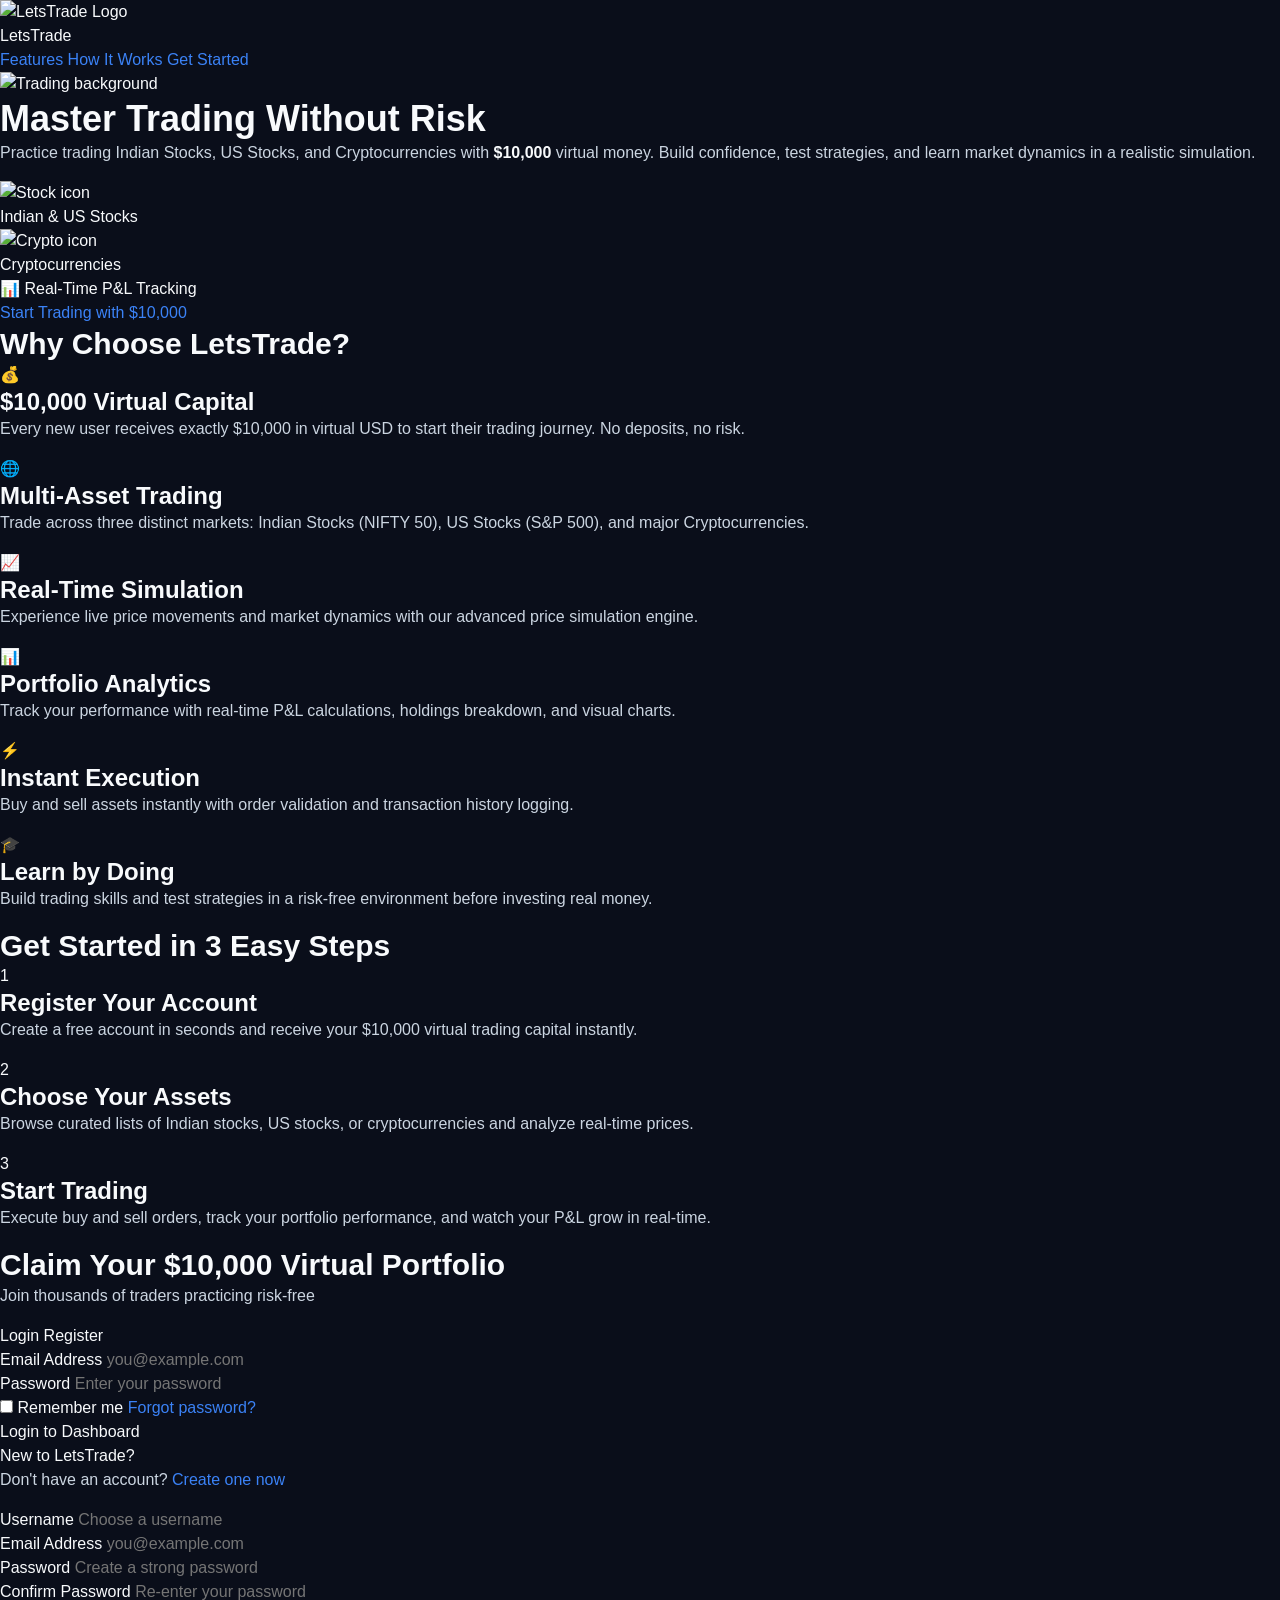
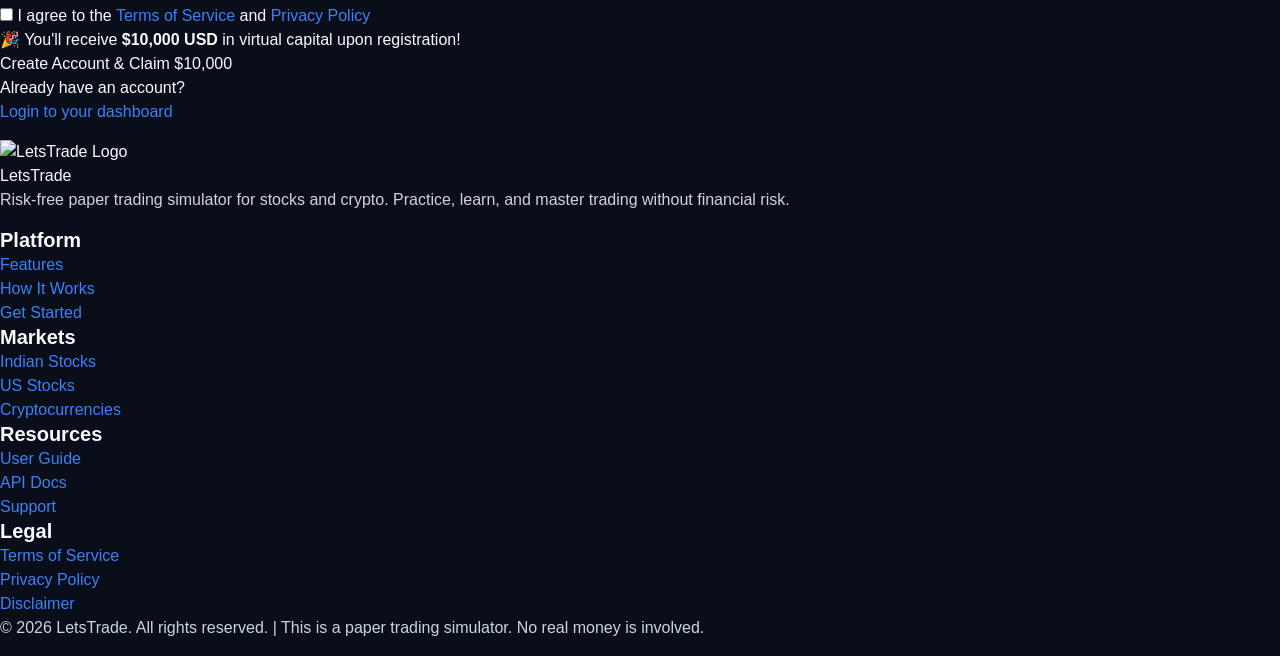
==== commit ebcea598: "Added javascript files" ====
--- a/dashboard.html
+++ b/dashboard.html
@@ -18,6 +18,8 @@
     <link rel="stylesheet" href="css/trading-panel.css">
     <link rel="stylesheet" href="css/charts.css">
     <link rel="stylesheet" href="css/asset-list.css">
+    <link rel="stylesheet" href="css/notification.css">
+    <link rel="stylesheet" href="css/transaction-history.css">
     <link rel="stylesheet" href="css/modal.css">
     
     <!-- Favicon -->
@@ -226,6 +228,44 @@
                 </div>
             </section>
 
+            <!-- Transaction History Section -->
+            <section class="transaction-history">
+                <div class="transaction-history__header">
+                    <h2 class="transaction-history__title">Transaction History</h2>
+                </div>
+                
+                <!-- Transaction Table -->
+                <div class="transaction-table-wrapper">
+                    <table class="transaction-table">
+                        <thead class="transaction-table__head">
+                            <tr>
+                                <th class="transaction-table__header">Timestamp</th>
+                                <th class="transaction-table__header">Type</th>
+                                <th class="transaction-table__header">Asset</th>
+                                <th class="transaction-table__header">Quantity</th>
+                                <th class="transaction-table__header">Price</th>
+                                <th class="transaction-table__header">Total (USD)</th>
+                                <th class="transaction-table__header">Realized P&L</th>
+                            </tr>
+                        </thead>
+                        <tbody class="transaction-table__body" id="transaction-history-body">
+                            <!-- Empty State -->
+                            <tr class="transaction-table__empty">
+                                <td colspan="7" class="transaction-table__empty-cell">
+                                    <div class="transaction-table__empty-state">
+                                        <div class="transaction-table__empty-icon">📋</div>
+                                        <div class="transaction-table__empty-text">
+                                            No transactions yet. Your trading history will appear here.
+                                        </div>
+                                    </div>
+                                </td>
+                            </tr>
+                            <!-- Dynamic rows will be populated by JavaScript -->
+                        </tbody>
+                    </table>
+                </div>
+            </section>
+
         </main>
 
         <!-- Right Sidebar (Trading Panel & Watchlist) -->
--- a/css/global.css
+++ b/css/global.css
@@ -585,6 +585,54 @@
     to { transform: rotate(360deg); }
 }
 
+/* ==========================================================================
+   Price Flash Animations
+   ========================================================================== */
+
+/* Green flash for price increase */
+.price-flash-green {
+    animation: flash-green 0.5s ease-out;
+}
+
+@keyframes flash-green {
+    0% {
+        color: var(--color-text-primary);
+        background-color: transparent;
+    }
+    50% {
+        color: var(--color-success);
+        background-color: rgba(16, 185, 129, 0.15);
+        transform: scale(1.05);
+    }
+    100% {
+        color: var(--color-text-primary);
+        background-color: transparent;
+        transform: scale(1);
+    }
+}
+
+/* Red flash for price decrease */
+.price-flash-red {
+    animation: flash-red 0.5s ease-out;
+}
+
+@keyframes flash-red {
+    0% {
+        color: var(--color-text-primary);
+        background-color: transparent;
+    }
+    50% {
+        color: var(--color-danger);
+        background-color: rgba(239, 68, 68, 0.15);
+        transform: scale(1.05);
+    }
+    100% {
+        color: var(--color-text-primary);
+        background-color: transparent;
+        transform: scale(1);
+    }
+}
+
 
 /* ==========================================================================
    Selection
--- a/css/portfolio.css
+++ b/css/portfolio.css
@@ -100,6 +100,80 @@
     font-family: var(--font-primary);
 }
 
+.holdings-table__asset-info {
+    display: flex;
+    flex-direction: column;
+    gap: var(--space-xs);
+}
+
+.holdings-table__symbol {
+    font-size: var(--font-size-sm);
+    font-weight: var(--font-weight-bold);
+    color: var(--color-text-primary);
+    font-family: var(--font-mono);
+}
+
+.holdings-table__name {
+    font-size: var(--font-size-xs);
+    color: var(--color-text-muted);
+    font-family: var(--font-primary);
+}
+
+.holdings-table__row {
+    transition: background-color var(--transition-fast);
+}
+
+.holdings-table__cell {
+    padding: var(--space-md);
+    color: var(--color-text-secondary);
+    font-family: var(--font-mono);
+}
+
+.holdings-table__cell--quantity,
+.holdings-table__cell--avg-cost,
+.holdings-table__cell--current-price,
+.holdings-table__cell--value {
+    text-align: right;
+}
+
+.holdings-table__cell--pnl {
+    text-align: right;
+    font-weight: var(--font-weight-semibold);
+}
+
+/* ==========================================================================
+   Empty State
+   ========================================================================== */
+
+.holdings-table__empty {
+    border: none;
+}
+
+.holdings-table__empty-cell {
+    padding: var(--space-3xl) var(--space-lg);
+    text-align: center;
+}
+
+.holdings-table__empty-state {
+    display: flex;
+    flex-direction: column;
+    align-items: center;
+    gap: var(--space-md);
+}
+
+.holdings-table__empty-icon {
+    font-size: 48px;
+    opacity: 0.3;
+}
+
+.holdings-table__empty-text {
+    font-size: var(--font-size-base);
+    color: var(--color-text-muted);
+    font-family: var(--font-primary);
+    max-width: 400px;
+    line-height: var(--line-height-relaxed);
+}
+
 .holdings-table__cell--actions {
     display: flex;
     gap: var(--space-sm);
@@ -186,6 +260,47 @@
 
 .pnl-arrow--down::before {
     content: '▼';
+}
+
+
+/* ==========================================================================
+   P&L Display Components
+   ========================================================================== */
+
+.pnl-display {
+    display: flex;
+    flex-direction: column;
+    align-items: flex-end;
+    gap: var(--space-xs);
+}
+
+.pnl-display__value {
+    font-size: var(--font-size-sm);
+    font-weight: var(--font-weight-bold);
+    font-family: var(--font-mono);
+}
+
+.pnl-display__percentage {
+    font-size: var(--font-size-xs);
+    font-family: var(--font-mono);
+}
+
+.pnl-positive {
+    color: var(--color-profit-green);
+}
+
+.pnl-positive .pnl-display__value,
+.pnl-positive .pnl-display__percentage {
+    color: var(--color-profit-green);
+}
+
+.pnl-negative {
+    color: var(--color-loss-red);
+}
+
+.pnl-negative .pnl-display__value,
+.pnl-negative .pnl-display__percentage {
+    color: var(--color-loss-red);
 }
 
 
--- a/css/charts.css
+++ b/css/charts.css
@@ -0,0 +1,579 @@
+/* ==========================================================================
+   Charts & Visualization Components
+   ========================================================================== */
+
+.chart-section {
+    background-color: var(--color-surface-primary);
+    border: 1px solid var(--color-border-primary);
+    border-radius: var(--radius-lg);
+    padding: var(--space-lg);
+    margin-bottom: var(--space-lg);
+}
+
+.chart-section__header {
+    display: flex;
+    align-items: center;
+    justify-content: space-between;
+    margin-bottom: var(--space-lg);
+}
+
+.chart-section__title {
+    font-size: var(--font-size-xl);
+    font-weight: var(--font-weight-semibold);
+    color: var(--color-text-primary);
+}
+
+
+/* ==========================================================================
+   Chart Container
+   ========================================================================== */
+
+.chart-container {
+    position: relative;
+    width: 100%;
+    height: 400px;
+    background-color: var(--color-surface-secondary);
+    border: 1px solid var(--color-border-primary);
+    border-radius: var(--radius-lg);
+    padding: var(--space-lg);
+    overflow: hidden;
+}
+
+.chart-container--small {
+    height: 250px;
+}
+
+.chart-container--large {
+    height: 500px;
+}
+
+.chart-container__canvas {
+    width: 100% !important;
+    height: 100% !important;
+}
+
+
+/* ==========================================================================
+   Chart Timeframe Toolbar
+   ========================================================================== */
+
+.chart-timeframe {
+    display: flex;
+    gap: var(--space-xs);
+    background-color: var(--color-surface-secondary);
+    padding: var(--space-xs);
+    border-radius: var(--radius-full);
+    width: fit-content;
+}
+
+.chart-timeframe__btn {
+    padding: var(--space-xs) var(--space-md);
+    font-size: var(--font-size-xs);
+    font-weight: var(--font-weight-semibold);
+    color: var(--color-text-tertiary);
+    background-color: transparent;
+    border: none;
+    border-radius: var(--radius-full);
+    cursor: pointer;
+    transition: all var(--transition-fast);
+    text-transform: uppercase;
+    letter-spacing: 0.5px;
+    min-width: 40px;
+}
+
+.chart-timeframe__btn:hover {
+    color: var(--color-text-secondary);
+    background-color: var(--color-surface-hover);
+}
+
+.chart-timeframe__btn--active {
+    background-color: var(--color-primary);
+    color: var(--color-text-primary);
+    box-shadow: 0 2px 4px rgba(59, 130, 246, 0.3);
+}
+
+.chart-timeframe__btn:disabled {
+    color: var(--color-text-disabled);
+    cursor: not-allowed;
+    opacity: 0.5;
+}
+
+
+/* ==========================================================================
+   Chart Controls
+   ========================================================================== */
+
+.chart-controls {
+    display: flex;
+    align-items: center;
+    gap: var(--space-md);
+    flex-wrap: wrap;
+}
+
+.chart-controls__group {
+    display: flex;
+    align-items: center;
+    gap: var(--space-sm);
+}
+
+.chart-controls__label {
+    font-size: var(--font-size-xs);
+    font-weight: var(--font-weight-medium);
+    color: var(--color-text-muted);
+    text-transform: uppercase;
+    letter-spacing: 0.5px;
+}
+
+.chart-controls__toggle {
+    display: flex;
+    gap: var(--space-xs);
+}
+
+.chart-controls__option {
+    padding: var(--space-xs) var(--space-sm);
+    font-size: var(--font-size-xs);
+    font-weight: var(--font-weight-medium);
+    color: var(--color-text-tertiary);
+    background-color: var(--color-surface-secondary);
+    border: 1px solid var(--color-border-primary);
+    border-radius: var(--radius-sm);
+    cursor: pointer;
+    transition: all var(--transition-fast);
+}
+
+.chart-controls__option:hover {
+    background-color: var(--color-surface-hover);
+    color: var(--color-text-secondary);
+}
+
+.chart-controls__option--active {
+    background-color: var(--color-primary);
+    color: var(--color-text-primary);
+    border-color: var(--color-primary);
+}
+
+
+/* ==========================================================================
+   Chart Loading State - Skeleton Loader
+   ========================================================================== */
+
+.chart-skeleton-loader {
+    position: absolute;
+    top: 0;
+    left: 0;
+    width: 100%;
+    height: 100%;
+    display: flex;
+    align-items: center;
+    justify-content: center;
+    background: linear-gradient(
+        90deg,
+        var(--color-surface-secondary) 0%,
+        var(--color-surface-hover) 50%,
+        var(--color-surface-secondary) 100%
+    );
+    background-size: 200% 100%;
+    animation: skeleton-pulse 2s ease-in-out infinite;
+    border-radius: var(--radius-lg);
+    z-index: 1;
+}
+
+@keyframes skeleton-pulse {
+    0% {
+        background-position: 200% 0;
+    }
+    100% {
+        background-position: -200% 0;
+    }
+}
+
+.chart-skeleton-loader__content {
+    display: flex;
+    flex-direction: column;
+    align-items: center;
+    gap: var(--space-md);
+    padding: var(--space-xl);
+}
+
+.chart-skeleton-loader__icon {
+    font-size: var(--font-size-5xl);
+    opacity: 0.3;
+    animation: chart-icon-pulse 1.5s ease-in-out infinite;
+}
+
+@keyframes chart-icon-pulse {
+    0%, 100% {
+        opacity: 0.3;
+        transform: scale(1);
+    }
+    50% {
+        opacity: 0.6;
+        transform: scale(1.05);
+    }
+}
+
+.chart-skeleton-loader__text {
+    font-size: var(--font-size-sm);
+    font-weight: var(--font-weight-medium);
+    color: var(--color-text-muted);
+    text-align: center;
+}
+
+.chart-skeleton-loader__spinner {
+    width: 40px;
+    height: 40px;
+    border: 3px solid var(--color-border-primary);
+    border-top-color: var(--color-primary);
+    border-radius: var(--radius-full);
+    animation: spin 0.8s linear infinite;
+}
+
+
+/* ==========================================================================
+   Chart Placeholder State
+   ========================================================================== */
+
+.chart-placeholder {
+    position: absolute;
+    top: 0;
+    left: 0;
+    width: 100%;
+    height: 100%;
+    display: flex;
+    flex-direction: column;
+    align-items: center;
+    justify-content: center;
+    gap: var(--space-md);
+    background-color: var(--color-surface-secondary);
+    border-radius: var(--radius-lg);
+    z-index: 1;
+}
+
+.chart-placeholder__icon {
+    font-size: var(--font-size-5xl);
+    opacity: 0.2;
+}
+
+.chart-placeholder__text {
+    font-size: var(--font-size-sm);
+    color: var(--color-text-muted);
+    text-align: center;
+    max-width: 300px;
+}
+
+.chart-placeholder__action {
+    padding: var(--space-sm) var(--space-lg);
+    font-size: var(--font-size-sm);
+    font-weight: var(--font-weight-medium);
+    color: var(--color-text-primary);
+    background-color: var(--color-primary);
+    border: none;
+    border-radius: var(--radius-md);
+    cursor: pointer;
+    transition: all var(--transition-fast);
+}
+
+.chart-placeholder__action:hover {
+    background-color: var(--color-primary-light);
+    transform: translateY(-2px);
+    box-shadow: var(--shadow-md);
+}
+
+
+/* ==========================================================================
+   Chart Legend
+   ========================================================================== */
+
+.chart-legend {
+    display: flex;
+    flex-wrap: wrap;
+    gap: var(--space-md);
+    margin-top: var(--space-md);
+    padding-top: var(--space-md);
+    border-top: 1px solid var(--color-border-primary);
+}
+
+.chart-legend__item {
+    display: flex;
+    align-items: center;
+    gap: var(--space-sm);
+}
+
+.chart-legend__color {
+    width: 16px;
+    height: 16px;
+    border-radius: var(--radius-sm);
+    flex-shrink: 0;
+}
+
+.chart-legend__label {
+    font-size: var(--font-size-xs);
+    color: var(--color-text-secondary);
+}
+
+.chart-legend__value {
+    font-size: var(--font-size-xs);
+    font-weight: var(--font-weight-bold);
+    color: var(--color-text-primary);
+    font-family: var(--font-mono);
+    margin-left: var(--space-sm);
+}
+
+
+/* ==========================================================================
+   Chart Tooltip Custom Styling
+   ========================================================================== */
+
+.chart-tooltip {
+    background-color: var(--color-surface-primary) !important;
+    border: 1px solid var(--color-border-primary) !important;
+    border-radius: var(--radius-md) !important;
+    padding: var(--space-sm) var(--space-md) !important;
+    box-shadow: var(--shadow-lg) !important;
+}
+
+.chart-tooltip__title {
+    font-size: var(--font-size-xs);
+    font-weight: var(--font-weight-semibold);
+    color: var(--color-text-primary);
+    margin-bottom: var(--space-xs);
+}
+
+.chart-tooltip__item {
+    display: flex;
+    justify-content: space-between;
+    gap: var(--space-md);
+    font-size: var(--font-size-xs);
+    color: var(--color-text-secondary);
+}
+
+.chart-tooltip__value {
+    font-weight: var(--font-weight-bold);
+    color: var(--color-text-primary);
+    font-family: var(--font-mono);
+}
+
+
+/* ==========================================================================
+   Chart Grid Lines (Chart.js Override)
+   ========================================================================== */
+
+.chartjs-render-monitor {
+    animation: chart-fade-in 0.5s ease-out;
+}
+
+@keyframes chart-fade-in {
+    from {
+        opacity: 0;
+        transform: translateY(10px);
+    }
+    to {
+        opacity: 1;
+        transform: translateY(0);
+    }
+}
+
+
+/* ==========================================================================
+   Mini Chart (for Asset Detail)
+   ========================================================================== */
+
+.mini-chart {
+    width: 100%;
+    height: 80px;
+    background-color: var(--color-surface-secondary);
+    border-radius: var(--radius-sm);
+    padding: var(--space-sm);
+    position: relative;
+    overflow: hidden;
+}
+
+.mini-chart__canvas {
+    width: 100% !important;
+    height: 100% !important;
+}
+
+.mini-chart--positive {
+    border-left: 3px solid var(--color-profit-green);
+}
+
+.mini-chart--negative {
+    border-left: 3px solid var(--color-loss-red);
+}
+
+
+/* ==========================================================================
+   Chart Error State
+   ========================================================================== */
+
+.chart-error {
+    position: absolute;
+    top: 0;
+    left: 0;
+    width: 100%;
+    height: 100%;
+    display: flex;
+    flex-direction: column;
+    align-items: center;
+    justify-content: center;
+    gap: var(--space-md);
+    background-color: var(--color-surface-secondary);
+    border-radius: var(--radius-lg);
+    z-index: 1;
+}
+
+.chart-error__icon {
+    font-size: var(--font-size-5xl);
+    color: var(--color-loss-red);
+    opacity: 0.5;
+}
+
+.chart-error__title {
+    font-size: var(--font-size-lg);
+    font-weight: var(--font-weight-semibold);
+    color: var(--color-text-primary);
+}
+
+.chart-error__message {
+    font-size: var(--font-size-sm);
+    color: var(--color-text-muted);
+    text-align: center;
+    max-width: 300px;
+}
+
+.chart-error__retry {
+    padding: var(--space-sm) var(--space-lg);
+    font-size: var(--font-size-sm);
+    font-weight: var(--font-weight-medium);
+    color: var(--color-text-primary);
+    background-color: var(--color-primary);
+    border: none;
+    border-radius: var(--radius-md);
+    cursor: pointer;
+    transition: all var(--transition-fast);
+}
+
+.chart-error__retry:hover {
+    background-color: var(--color-primary-light);
+}
+
+
+/* ==========================================================================
+   Allocation Chart Specific
+   ========================================================================== */
+
+.allocation-chart-grid {
+    display: grid;
+    grid-template-columns: 1fr 1fr;
+    gap: var(--space-xl);
+    align-items: center;
+}
+
+.allocation-chart__canvas-wrapper {
+    display: flex;
+    justify-content: center;
+    align-items: center;
+}
+
+.allocation-chart__legend {
+    display: flex;
+    flex-direction: column;
+    gap: var(--space-md);
+}
+
+.allocation-legend-item {
+    display: flex;
+    align-items: center;
+    justify-content: space-between;
+    padding: var(--space-sm) var(--space-md);
+    background-color: var(--color-surface-secondary);
+    border-radius: var(--radius-md);
+    transition: all var(--transition-fast);
+}
+
+.allocation-legend-item:hover {
+    background-color: var(--color-surface-hover);
+    transform: translateX(4px);
+}
+
+.allocation-legend-item__info {
+    display: flex;
+    align-items: center;
+    gap: var(--space-sm);
+}
+
+.allocation-legend-item__color {
+    width: 12px;
+    height: 12px;
+    border-radius: var(--radius-sm);
+    flex-shrink: 0;
+}
+
+.allocation-legend-item__label {
+    font-size: var(--font-size-sm);
+    color: var(--color-text-secondary);
+}
+
+.allocation-legend-item__value {
+    font-size: var(--font-size-sm);
+    font-weight: var(--font-weight-bold);
+    color: var(--color-text-primary);
+    font-family: var(--font-mono);
+}
+
+.allocation-legend-item__percentage {
+    font-size: var(--font-size-xs);
+    color: var(--color-text-muted);
+    margin-left: var(--space-xs);
+}
+
+
+/* ==========================================================================
+   Responsive Charts
+   ========================================================================== */
+
+@media (max-width: 1200px) {
+    .allocation-chart-grid {
+        grid-template-columns: 1fr;
+    }
+    
+    .chart-container {
+        height: 300px;
+    }
+}
+
+@media (max-width: 768px) {
+    .chart-section {
+        padding: var(--space-md);
+    }
+    
+    .chart-container {
+        height: 250px;
+        padding: var(--space-sm);
+    }
+    
+    .chart-timeframe {
+        width: 100%;
+        justify-content: space-between;
+    }
+    
+    .chart-timeframe__btn {
+        flex: 1;
+        min-width: auto;
+    }
+    
+    .chart-controls {
+        flex-direction: column;
+        align-items: stretch;
+    }
+}
+
+@media (max-width: 480px) {
+    .chart-container {
+        height: 200px;
+    }
+    
+    .chart-legend {
+        flex-direction: column;
+    }
+}
--- a/css/asset-list.css
+++ b/css/asset-list.css
@@ -0,0 +1,407 @@
+/* ==========================================================================
+   Asset List - Watchlist Component
+   ========================================================================== */
+
+.asset-list {
+    display: flex;
+    flex-direction: column;
+    gap: var(--space-xs);
+    max-height: 400px;
+    overflow-y: auto;
+    padding-right: var(--space-xs);
+}
+
+.asset-list::-webkit-scrollbar {
+    width: 6px;
+}
+
+.asset-list::-webkit-scrollbar-track {
+    background: transparent;
+}
+
+.asset-list::-webkit-scrollbar-thumb {
+    background: var(--scrollbar-thumb);
+    border-radius: var(--radius-sm);
+}
+
+.asset-list::-webkit-scrollbar-thumb:hover {
+    background: var(--scrollbar-thumb-hover);
+}
+
+
+/* ==========================================================================
+   Asset List Item
+   ========================================================================== */
+
+.asset-item {
+    display: flex;
+    align-items: center;
+    justify-content: space-between;
+    padding: var(--space-md);
+    background-color: var(--color-surface-secondary);
+    border: 1px solid var(--color-border-primary);
+    border-radius: var(--radius-md);
+    cursor: pointer;
+    transition: all var(--transition-fast);
+    user-select: none;
+}
+
+.asset-item:hover {
+    background-color: var(--color-surface-hover);
+    border-color: var(--color-border-focus);
+    transform: translateX(2px);
+}
+
+.asset-item:active {
+    transform: translateX(0);
+}
+
+.asset-item.selected {
+    background-color: var(--color-primary-bg);
+    border-color: var(--color-primary);
+    box-shadow: 0 0 0 2px var(--color-primary-bg);
+}
+
+.asset-item--active {
+    background-color: var(--color-primary-bg);
+    border-color: var(--color-primary);
+    box-shadow: 0 0 0 2px var(--color-primary-bg);
+}
+
+.asset-item--loading {
+    pointer-events: none;
+    opacity: 0.6;
+}
+
+
+/* ==========================================================================
+   Asset Info Section (Left Side)
+   ========================================================================== */
+
+.asset-item__info {
+    display: flex;
+    flex-direction: column;
+    gap: var(--space-xs);
+    flex: 1;
+    min-width: 0;
+}
+
+.asset-item__ticker {
+    font-size: var(--font-size-sm);
+    font-weight: var(--font-weight-bold);
+    color: var(--color-text-primary);
+    font-family: var(--font-mono);
+    letter-spacing: 0.5px;
+}
+
+.asset-item__symbol {
+    font-size: var(--font-size-sm);
+    font-weight: var(--font-weight-bold);
+    color: var(--color-text-primary);
+    font-family: var(--font-mono);
+    letter-spacing: 0.5px;
+}
+
+.asset-item__name {
+    font-size: var(--font-size-xs);
+    color: var(--color-text-muted);
+    white-space: nowrap;
+    overflow: hidden;
+    text-overflow: ellipsis;
+}
+
+.asset-item__sector {
+    font-size: var(--font-size-xs);
+    color: var(--color-text-tertiary);
+    background-color: var(--color-bg-tertiary);
+    padding: var(--space-xs) var(--space-sm);
+    border-radius: var(--radius-sm);
+    display: inline-block;
+    width: fit-content;
+}
+
+
+/* ==========================================================================
+   Asset Price Section (Right Side)
+   ========================================================================== */
+
+.asset-item__price-section {
+    display: flex;
+    flex-direction: column;
+    align-items: flex-end;
+    gap: var(--space-xs);
+}
+
+.asset-item__price-info {
+    display: flex;
+    flex-direction: column;
+    align-items: flex-end;
+    gap: var(--space-xs);
+}
+
+.asset-item__price {
+    font-size: var(--font-size-sm);
+    font-weight: var(--font-weight-bold);
+    color: var(--color-text-primary);
+    font-family: var(--font-mono);
+}
+
+.asset-item__change {
+    display: flex;
+    align-items: center;
+    gap: var(--space-xs);
+    font-size: var(--font-size-xs);
+    font-weight: var(--font-weight-semibold);
+    font-family: var(--font-mono);
+    padding: var(--space-xs) var(--space-sm);
+    border-radius: var(--radius-sm);
+}
+
+.asset-item__change--positive {
+    color: var(--color-profit-green);
+    background-color: var(--color-profit-bg);
+}
+
+.asset-item__change--negative {
+    color: var(--color-loss-red);
+    background-color: var(--color-loss-bg);
+}
+
+.asset-item__change--neutral {
+    color: var(--color-text-muted);
+    background-color: var(--color-bg-tertiary);
+}
+
+.asset-item__change-arrow {
+    font-size: 8px;
+}
+
+
+/* ==========================================================================
+   Asset List States
+   ========================================================================== */
+
+.asset-list__empty {
+    display: flex;
+    flex-direction: column;
+    align-items: center;
+    justify-content: center;
+    padding: var(--space-3xl) var(--space-lg);
+    text-align: center;
+}
+
+.asset-list__empty-icon {
+    font-size: var(--font-size-5xl);
+    opacity: 0.3;
+    margin-bottom: var(--space-md);
+}
+
+.asset-list__empty-text {
+    font-size: var(--font-size-sm);
+    color: var(--color-text-muted);
+}
+
+.asset-list__loading {
+    display: flex;
+    flex-direction: column;
+    align-items: center;
+    justify-content: center;
+    padding: var(--space-3xl) var(--space-lg);
+    gap: var(--space-md);
+}
+
+.asset-list__loading-text {
+    font-size: var(--font-size-sm);
+    color: var(--color-text-muted);
+}
+
+
+/* ==========================================================================
+   Asset Category Badge
+   ========================================================================== */
+
+.asset-badge {
+    display: inline-flex;
+    align-items: center;
+    gap: var(--space-xs);
+    padding: var(--space-xs) var(--space-sm);
+    font-size: var(--font-size-xs);
+    font-weight: var(--font-weight-semibold);
+    border-radius: var(--radius-sm);
+    text-transform: uppercase;
+    letter-spacing: 0.5px;
+}
+
+.asset-badge--indian-stock {
+    background-color: rgba(245, 158, 11, 0.1);
+    color: var(--color-warning);
+}
+
+.asset-badge--us-stock {
+    background-color: rgba(59, 130, 246, 0.1);
+    color: var(--color-primary);
+}
+
+.asset-badge--crypto {
+    background-color: rgba(139, 92, 246, 0.1);
+    color: var(--color-secondary);
+}
+
+
+/* ==========================================================================
+   Asset Actions
+   ========================================================================== */
+
+.asset-item__actions {
+    display: none;
+    align-items: center;
+    gap: var(--space-xs);
+    margin-left: var(--space-sm);
+}
+
+.asset-item:hover .asset-item__actions {
+    display: flex;
+}
+
+.asset-item__action-btn {
+    padding: var(--space-xs) var(--space-sm);
+    font-size: var(--font-size-xs);
+    font-weight: var(--font-weight-medium);
+    background-color: var(--color-primary);
+    color: var(--color-text-primary);
+    border: none;
+    border-radius: var(--radius-sm);
+    cursor: pointer;
+    transition: all var(--transition-fast);
+}
+
+.asset-item__action-btn:hover {
+    background-color: var(--color-primary-light);
+    transform: scale(1.05);
+}
+
+.asset-item__action-btn--buy {
+    background-color: var(--color-profit-green);
+}
+
+.asset-item__action-btn--buy:hover {
+    background-color: var(--color-profit-green-light);
+}
+
+.asset-item__action-btn--sell {
+    background-color: var(--color-loss-red);
+}
+
+.asset-item__action-btn--sell:hover {
+    background-color: var(--color-loss-red-light);
+}
+
+
+/* ==========================================================================
+   Asset List Filters
+   ========================================================================== */
+
+.asset-filter {
+    display: flex;
+    gap: var(--space-xs);
+    margin-bottom: var(--space-md);
+    flex-wrap: wrap;
+}
+
+.asset-filter__tag {
+    padding: var(--space-xs) var(--space-md);
+    font-size: var(--font-size-xs);
+    font-weight: var(--font-weight-medium);
+    color: var(--color-text-tertiary);
+    background-color: var(--color-surface-secondary);
+    border: 1px solid var(--color-border-primary);
+    border-radius: var(--radius-full);
+    cursor: pointer;
+    transition: all var(--transition-fast);
+}
+
+.asset-filter__tag:hover {
+    background-color: var(--color-surface-hover);
+    color: var(--color-text-secondary);
+}
+
+.asset-filter__tag--active {
+    background-color: var(--color-primary);
+    color: var(--color-text-primary);
+    border-color: var(--color-primary);
+}
+
+
+/* ==========================================================================
+   Asset Grid View (Alternative Layout)
+   ========================================================================== */
+
+.asset-grid {
+    display: grid;
+    grid-template-columns: repeat(auto-fill, minmax(150px, 1fr));
+    gap: var(--space-md);
+    padding: var(--space-md) 0;
+}
+
+.asset-grid-item {
+    display: flex;
+    flex-direction: column;
+    gap: var(--space-sm);
+    padding: var(--space-md);
+    background-color: var(--color-surface-secondary);
+    border: 1px solid var(--color-border-primary);
+    border-radius: var(--radius-md);
+    cursor: pointer;
+    transition: all var(--transition-fast);
+    text-align: center;
+}
+
+.asset-grid-item:hover {
+    background-color: var(--color-surface-hover);
+    border-color: var(--color-border-focus);
+    transform: translateY(-2px);
+    box-shadow: var(--shadow-md);
+}
+
+.asset-grid-item__ticker {
+    font-size: var(--font-size-base);
+    font-weight: var(--font-weight-bold);
+    color: var(--color-text-primary);
+    font-family: var(--font-mono);
+}
+
+.asset-grid-item__price {
+    font-size: var(--font-size-sm);
+    font-weight: var(--font-weight-semibold);
+    color: var(--color-text-secondary);
+    font-family: var(--font-mono);
+}
+
+.asset-grid-item__change {
+    font-size: var(--font-size-xs);
+    font-weight: var(--font-weight-medium);
+    font-family: var(--font-mono);
+}
+
+
+/* ==========================================================================
+   Responsive Asset List
+   ========================================================================== */
+
+@media (max-width: 768px) {
+    .asset-list {
+        max-height: 300px;
+    }
+    
+    .asset-item {
+        padding: var(--space-sm);
+    }
+    
+    .asset-item__name {
+        display: none;
+    }
+    
+    .asset-item__sector {
+        display: none;
+    }
+}
--- a/css/notification.css
+++ b/css/notification.css
@@ -0,0 +1,153 @@
+/* ==========================================================================
+   Notification System - Toast Notifications
+   ========================================================================== */
+
+.notification-container {
+    position: fixed;
+    top: var(--space-xl);
+    right: var(--space-xl);
+    z-index: 10000;
+    display: flex;
+    flex-direction: column;
+    gap: var(--space-sm);
+    max-width: 400px;
+    pointer-events: none;
+}
+
+.notification {
+    display: flex;
+    align-items: center;
+    gap: var(--space-md);
+    padding: var(--space-md) var(--space-lg);
+    background-color: var(--color-surface-secondary);
+    border: 1px solid var(--color-border-primary);
+    border-radius: var(--radius-md);
+    box-shadow: var(--shadow-xl);
+    opacity: 0;
+    transform: translateX(400px);
+    transition: all var(--transition-normal);
+    pointer-events: auto;
+    min-width: 300px;
+}
+
+.notification--visible {
+    opacity: 1;
+    transform: translateX(0);
+}
+
+.notification--removing {
+    opacity: 0;
+    transform: translateX(400px);
+}
+
+/* ==========================================================================
+   Notification Types
+   ========================================================================== */
+
+.notification--success {
+    background-color: rgba(16, 185, 129, 0.1);
+    border-color: var(--color-success);
+}
+
+.notification--success .notification__icon {
+    color: var(--color-success);
+    background-color: rgba(16, 185, 129, 0.2);
+}
+
+.notification--error {
+    background-color: rgba(239, 68, 68, 0.1);
+    border-color: var(--color-danger);
+}
+
+.notification--error .notification__icon {
+    color: var(--color-danger);
+    background-color: rgba(239, 68, 68, 0.2);
+}
+
+.notification--warning {
+    background-color: rgba(245, 158, 11, 0.1);
+    border-color: var(--color-warning);
+}
+
+.notification--warning .notification__icon {
+    color: var(--color-warning);
+    background-color: rgba(245, 158, 11, 0.2);
+}
+
+.notification--info {
+    background-color: rgba(59, 130, 246, 0.1);
+    border-color: var(--color-primary);
+}
+
+.notification--info .notification__icon {
+    color: var(--color-primary);
+    background-color: rgba(59, 130, 246, 0.2);
+}
+
+/* ==========================================================================
+   Notification Elements
+   ========================================================================== */
+
+.notification__icon {
+    display: flex;
+    align-items: center;
+    justify-content: center;
+    width: 32px;
+    height: 32px;
+    font-size: var(--font-size-lg);
+    font-weight: var(--font-weight-bold);
+    border-radius: var(--radius-full);
+    flex-shrink: 0;
+}
+
+.notification__message {
+    flex: 1;
+    font-size: var(--font-size-sm);
+    color: var(--color-text-primary);
+    line-height: var(--line-height-normal);
+}
+
+.notification__close {
+    display: flex;
+    align-items: center;
+    justify-content: center;
+    width: 24px;
+    height: 24px;
+    background: none;
+    border: none;
+    color: var(--color-text-muted);
+    font-size: var(--font-size-xl);
+    line-height: 1;
+    cursor: pointer;
+    border-radius: var(--radius-sm);
+    transition: all var(--transition-fast);
+    padding: 0;
+    flex-shrink: 0;
+}
+
+.notification__close:hover {
+    background-color: var(--color-surface-hover);
+    color: var(--color-text-primary);
+}
+
+.notification__close:active {
+    transform: scale(0.95);
+}
+
+/* ==========================================================================
+   Responsive Adjustments
+   ========================================================================== */
+
+@media (max-width: 768px) {
+    .notification-container {
+        top: var(--space-md);
+        right: var(--space-md);
+        left: var(--space-md);
+        max-width: none;
+    }
+    
+    .notification {
+        min-width: auto;
+        width: 100%;
+    }
+}
--- a/css/transaction-history.css
+++ b/css/transaction-history.css
@@ -0,0 +1,185 @@
+/* ==========================================================================
+   Transaction History Table Styling
+   ========================================================================== */
+
+.transaction-history {
+    background-color: var(--color-surface-primary);
+    border: 1px solid var(--color-border-primary);
+    border-radius: var(--radius-lg);
+    padding: var(--space-lg);
+    margin-top: var(--space-xl);
+}
+
+.transaction-history__header {
+    display: flex;
+    align-items: center;
+    justify-content: space-between;
+    margin-bottom: var(--space-lg);
+    padding-bottom: var(--space-md);
+    border-bottom: 1px solid var(--color-border-primary);
+}
+
+.transaction-history__title {
+    font-size: var(--font-size-xl);
+    font-weight: var(--font-weight-bold);
+    color: var(--color-text-primary);
+}
+
+/* ==========================================================================
+   Transaction Table
+   ========================================================================== */
+
+.transaction-table {
+    width: 100%;
+    border-collapse: collapse;
+    font-size: var(--font-size-sm);
+}
+
+.transaction-table__head {
+    background-color: var(--color-surface-secondary);
+    border-bottom: 2px solid var(--color-border-secondary);
+}
+
+.transaction-table__header {
+    padding: var(--space-md);
+    font-size: var(--font-size-xs);
+    font-weight: var(--font-weight-semibold);
+    color: var(--color-text-secondary);
+    text-align: left;
+    text-transform: uppercase;
+    letter-spacing: 0.5px;
+}
+
+.transaction-table__body tr {
+    border-bottom: 1px solid rgba(255, 255, 255, 0.05);
+    transition: background-color var(--transition-fast);
+}
+
+.transaction-table__body tr:hover {
+    background-color: var(--color-surface-hover);
+}
+
+.transaction-table__body tr:last-child {
+    border-bottom: none;
+}
+
+.transaction-table__row {
+    transition: background-color var(--transition-fast);
+}
+
+.transaction-table__cell {
+    padding: var(--space-md);
+    color: var(--color-text-secondary);
+    font-family: var(--font-mono);
+}
+
+.transaction-table__cell--timestamp {
+    color: var(--color-text-muted);
+    font-size: var(--font-size-xs);
+    font-family: var(--font-mono);
+}
+
+.transaction-table__cell--quantity,
+.transaction-table__cell--price,
+.transaction-table__cell--total,
+.transaction-table__cell--pnl {
+    text-align: right;
+}
+
+.transaction-table__asset-info {
+    display: flex;
+    flex-direction: column;
+    gap: var(--space-xs);
+}
+
+.transaction-table__symbol {
+    font-size: var(--font-size-sm);
+    font-weight: var(--font-weight-bold);
+    color: var(--color-text-primary);
+    font-family: var(--font-mono);
+}
+
+.transaction-table__name {
+    font-size: var(--font-size-xs);
+    color: var(--color-text-muted);
+    font-family: var(--font-primary);
+}
+
+/* ==========================================================================
+   Transaction Type Badges
+   ========================================================================== */
+
+.transaction-badge {
+    display: inline-block;
+    padding: var(--space-xs) var(--space-sm);
+    font-size: var(--font-size-xs);
+    font-weight: var(--font-weight-bold);
+    font-family: var(--font-mono);
+    text-transform: uppercase;
+    letter-spacing: 0.5px;
+    border-radius: var(--radius-sm);
+}
+
+.transaction-badge--buy {
+    background-color: rgba(16, 185, 129, 0.15);
+    color: var(--color-success);
+    border: 1px solid rgba(16, 185, 129, 0.3);
+}
+
+.transaction-badge--sell {
+    background-color: rgba(239, 68, 68, 0.15);
+    color: var(--color-danger);
+    border: 1px solid rgba(239, 68, 68, 0.3);
+}
+
+/* ==========================================================================
+   Empty State
+   ========================================================================== */
+
+.transaction-table__empty {
+    border: none;
+}
+
+.transaction-table__empty-cell {
+    padding: var(--space-3xl) var(--space-lg);
+    text-align: center;
+}
+
+.transaction-table__empty-state {
+    display: flex;
+    flex-direction: column;
+    align-items: center;
+    gap: var(--space-md);
+}
+
+.transaction-table__empty-icon {
+    font-size: 48px;
+    opacity: 0.3;
+}
+
+.transaction-table__empty-text {
+    font-size: var(--font-size-base);
+    color: var(--color-text-muted);
+    font-family: var(--font-primary);
+    max-width: 400px;
+    line-height: var(--line-height-relaxed);
+}
+
+/* ==========================================================================
+   Responsive Adjustments
+   ========================================================================== */
+
+@media (max-width: 768px) {
+    .transaction-table {
+        font-size: var(--font-size-xs);
+    }
+    
+    .transaction-table__header,
+    .transaction-table__cell {
+        padding: var(--space-sm);
+    }
+    
+    .transaction-table__cell--timestamp {
+        display: none;
+    }
+}
